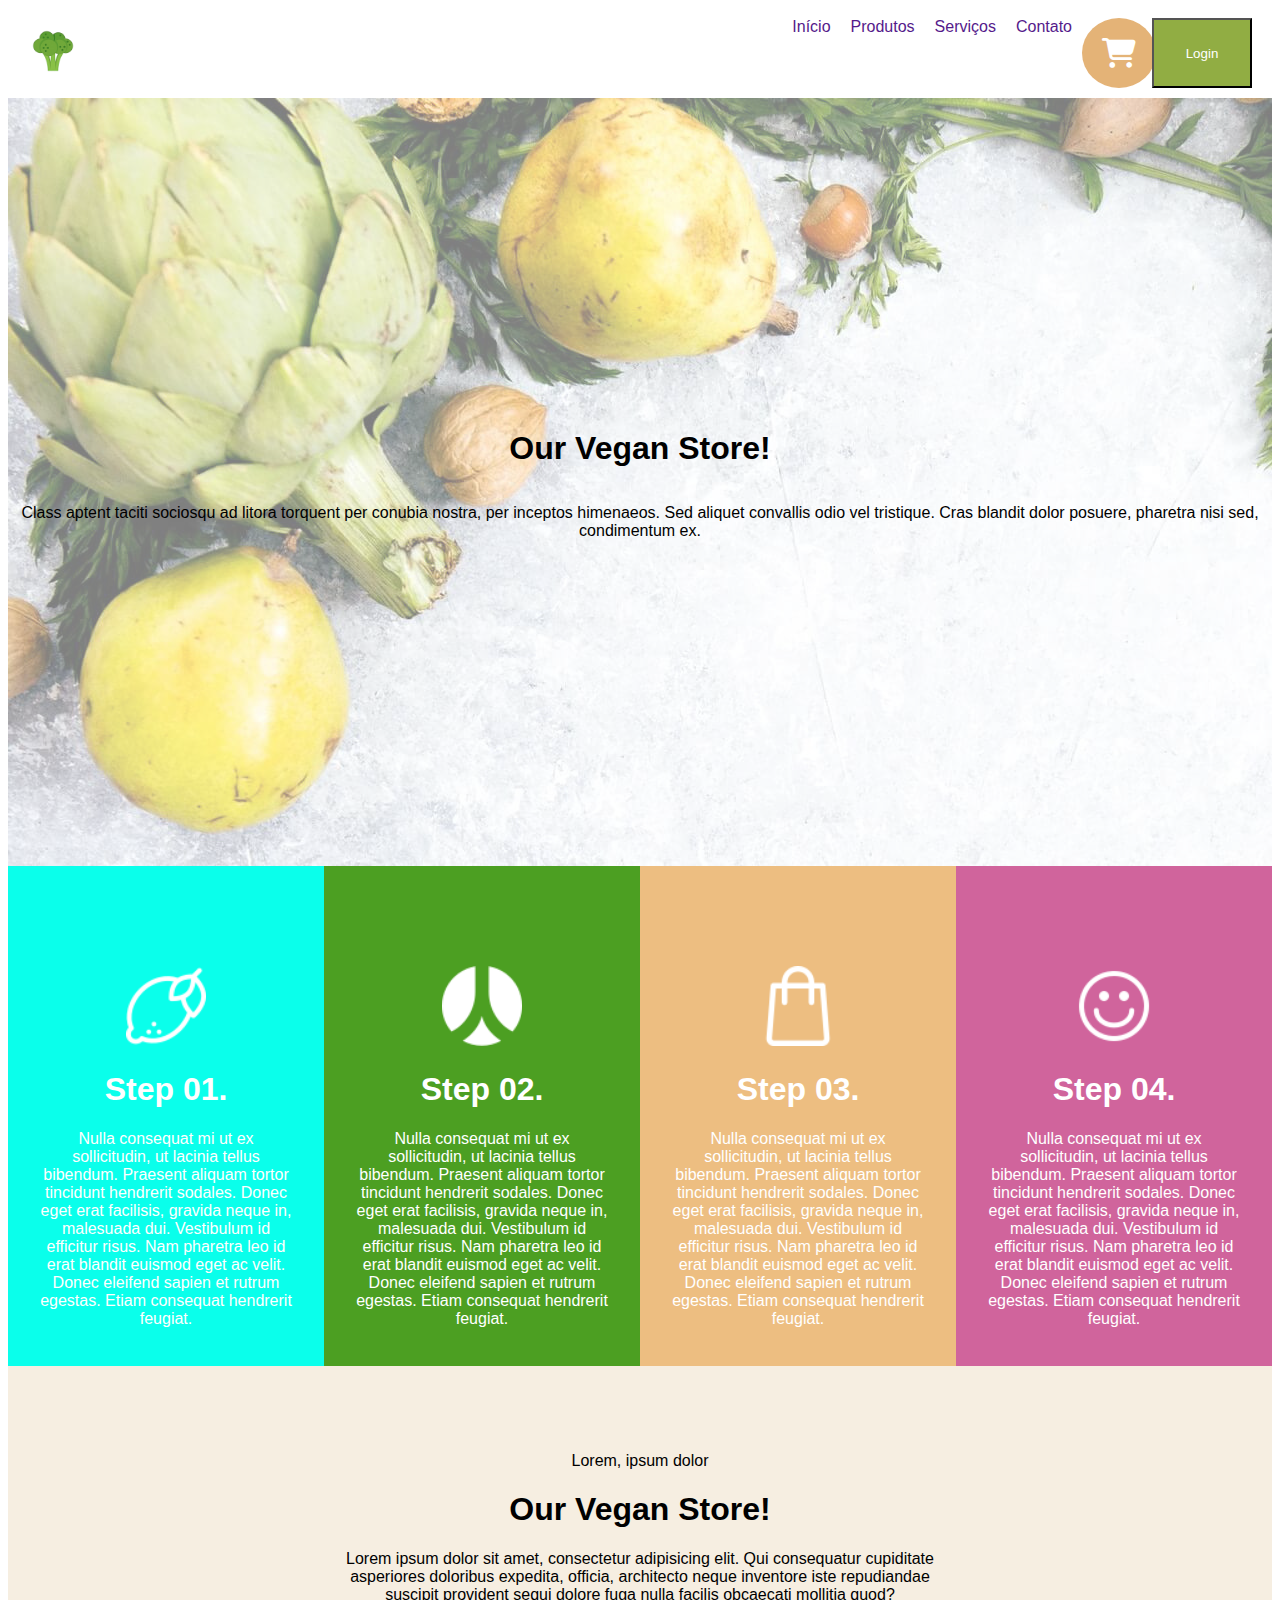
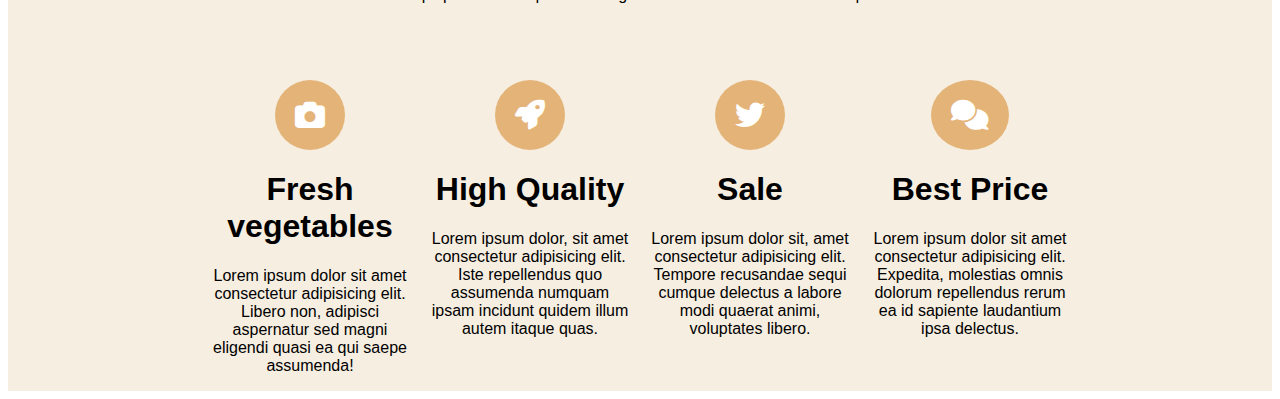
==== index.html @ e066cdbc "Altualização de Novos Arquivos" ====
<!DOCTYPE html>
<html lang="en">

<head>
    <meta charset="UTF-8">
    <meta name="viewport" content="width=device-width, initial-scale=1.0">
    <link rel="stylesheet" href="https://cdnjs.cloudflare.com/ajax/libs/font-awesome/6.5.2/css/all.min.css">
    <link rel="stylesheet" href="style.css">
    <title>Document</title>
</head>

<body>
    <!-- Barra de navegação -->
    <div class="navegacao">
        <div class="logo">
            <img src="/assets/images/brocolis.png" alt="">
        </div>
        <div class="links">
            <a href="">Início</a>
            <a href="">Produtos</a>
            <a href="">Serviços</a>
            <a href="">Contato</a>
            <div class="icones">
                <i class="fa-solid fa-cart-shopping"></i>
                <i class="fa-solid fa-star"></i>
            </div>
            <button>Login</button>
        </div>
    </div>


    <!-- Banner principal -->
    <section class="intro">
        <h1>Our Vegan Store!</h1>
        <p>
            Class aptent taciti sociosqu ad litora torquent per conubia nostra, per inceptos himenaeos. Sed aliquet convallis odio vel tristique.
             Cras blandit dolor posuere, pharetra nisi sed, condimentum ex.
        </p>
    </section>

    <!-- Cartões -->
    <section class="cards">
        <div class="card1">
            <div class="texto">

                <img src="img/limao (1).png" alt="">
                <h1>Step 01.</h1>
                <p>Nulla consequat mi ut ex sollicitudin, ut lacinia tellus bibendum. 
                   Praesent aliquam tortor tincidunt hendrerit sodales. Donec eget erat
                  facilisis, gravida neque in, malesuada dui. Vestibulum id efficitur risus.
                  Nam pharetra leo id erat blandit euismod eget ac velit. Donec eleifend sapien
                  et rutrum egestas. Etiam consequat hendrerit feugiat.
                </p>
            </div>
            </div>

        <div class="card2">
            <div class="texto">

                <img src="img/rede-social-renren-do-logotipo-da-china.png" alt="">
                <h1>Step 02.</h1>
                <p>Nulla consequat mi ut ex sollicitudin, ut lacinia tellus bibendum. 
                   Praesent aliquam tortor tincidunt hendrerit sodales. Donec eget erat
                  facilisis, gravida neque in, malesuada dui. Vestibulum id efficitur risus.
                  Nam pharetra leo id erat blandit euismod eget ac velit. Donec eleifend sapien
                  et rutrum egestas. Etiam consequat hendrerit feugiat.
                </p>
            </div>
        </div>

        <div class="card3">
            <div class="texto">

                <img src="img/sacola-de-compras (1).png" alt="">
                <h1>Step 03.</h1>
                <p>Nulla consequat mi ut ex sollicitudin, ut lacinia tellus bibendum. 
                   Praesent aliquam tortor tincidunt hendrerit sodales. Donec eget erat
                  facilisis, gravida neque in, malesuada dui. Vestibulum id efficitur risus.
                  Nam pharetra leo id erat blandit euismod eget ac velit. Donec eleifend sapien
                  et rutrum egestas. Etiam consequat hendrerit feugiat.
                </p>
            </div>
        </div>

        <div class="card4">
            <div class="texto">
                
                <img src="img/emoji.png" alt="">
                <h1>Step 04.</h1>
                <p>Nulla consequat mi ut ex sollicitudin, ut lacinia tellus bibendum. 
                   Praesent aliquam tortor tincidunt hendrerit sodales. Donec eget erat
                  facilisis, gravida neque in, malesuada dui. Vestibulum id efficitur risus.
                  Nam pharetra leo id erat blandit euismod eget ac velit. Donec eleifend sapien
                  et rutrum egestas. Etiam consequat hendrerit feugiat.
                </p>
            </div>
        </div>
    </section>

    <!-- Qualidades -->

      <section class="lista-vantagens">
            <div class="inicio">
                <p>Lorem, ipsum dolor</p>
                <h1>Our Vegan Store!</h1>
                <p>Lorem ipsum dolor sit amet, consectetur adipisicing elit. Qui consequatur cupiditate asperiores doloribus expedita, officia, architecto neque inventore iste repudiandae suscipit provident sequi dolore fuga nulla facilis obcaecati mollitia quod?</p>
            </div>
            <div class="Qualidades">

                <div class="vantagem">
                 <i class="fa-solid fa-camera"></i>
                     <h1>Fresh vegetables</h1>
                     <p>Lorem ipsum dolor sit amet consectetur adipisicing elit. Libero non, adipisci aspernatur sed magni eligendi quasi ea qui saepe assumenda!</p>
                 </div>
         
                 <div class="vantagem">
                     <i class="fa-solid fa-rocket"></i>
                     <h1>High Quality</h1>
                     <p>Lorem ipsum dolor, sit amet consectetur adipisicing elit. Iste repellendus quo assumenda numquam ipsam incidunt quidem illum autem itaque quas.</p>
                 </div>
         
                 <div class="vantagem">
                    <i class="fa-brands fa-twitter"></i>
                     <h1>Sale</h1>
                     <p>Lorem ipsum dolor sit, amet consectetur adipisicing elit. Tempore recusandae sequi cumque delectus a labore modi quaerat animi, voluptates libero.</p>
                 </div>
         
                 <div class="vantagem">
                     <i class="fa-solid fa-comments"></i>
                     <h1>Best Price</h1>
                     <p>Lorem ipsum dolor sit amet consectetur adipisicing elit. Expedita, molestias omnis dolorum repellendus rerum ea id sapiente laudantium ipsa delectus.</p>
                 </div>
            </div>
    
      </section>
    <!-- Depoimentos -->

    <!-- Siga-nos -->


</body>

</html>
---- style.css ----
/*BARRA DE NAVEGAÇÃO*/
.navegacao{
    display: flex;
    justify-content: space-between;
    align-items: center;
    padding: 10px 20px;
}

.logo img{
    width: 50px;
    height: 50px;
}

.links{
    display: flex;
}

.links button{
    background-color: #91AD43;
    color: #fff;
    width: 100px;
}

.links a{
    margin: 0 10px;
    text-decoration: none;
}

.links .icones{
    width: 70px;
    display: flex;
    justify-content: space-around;
}

/*BODY*/
body{font-family: sans-serif;
display: flex;
flex-direction: column}



/*OUR VEGAN STORE*/
.intro{
    display: flex;
    flex-direction: column;
    justify-content: center;
    align-items: center;
    text-align: center;
    background-color: rgb(70, 192, 64);
    background-image: url(img/landing-background.png);
    height: 60vw;
}

/*CARDS*/

.cards {
    display: flex;
    flex-direction: row;
    color: white;
    justify-content: center;
    font-family: sans-serif
}

.card1 {
    background-color: rgb(10, 255, 235);
    width: 25vw;
    text-align: center;
    justify-content: center;
    align-items: center;
}

.card2 {
    background-color: rgb(76, 159, 34);
    width: 25vw;
    text-align: center;
}

.card3 {
    background-color: rgb(237, 190, 129);
    width: 25vw;
    text-align: center;
}

.card4 {
    background-color: rgb(208, 100, 156);
    width: 25vw;
    text-align: center
}

.texto{margin-top: 100px;
width: 20vw;
height: 400px;
margin-left: auto;
margin-right: auto;}

.texto img{
    width: 80px;
    height: 80px;}

/*lista-vantagens*/

.lista-vantagens{
    background-color: #F6EEE1;
    display: flex;
    flex-direction: column;
    text-align: center;
    justify-content: center;
    align-items: center;
    padding-top: 70px;
}

.fa-solid{
    color: #fff;
    border-radius: 100%;
    background-color: #E4B377;
    padding: 20px;
    justify-content: center;
    align-items: center;
    font-size: 30px;
}

.fa-brands{
    color: #fff;
    border-radius: 100%;
    background-color: #E4B377;
    padding: 20px;
    justify-content: center;
    align-items: center;
    font-size: 30px;
}
.Qualidades{
    display:flex;
    flex-direction: row;
    margin-top: 60px;
}

.vantagem{
    border-collapse: collapse;
    width: 200px;
    margin-left: 10px;
    margin-right: 10px;
}

.inicio{
    text-align: center;
    word-wrap: break-word;
    width: 50%;
}
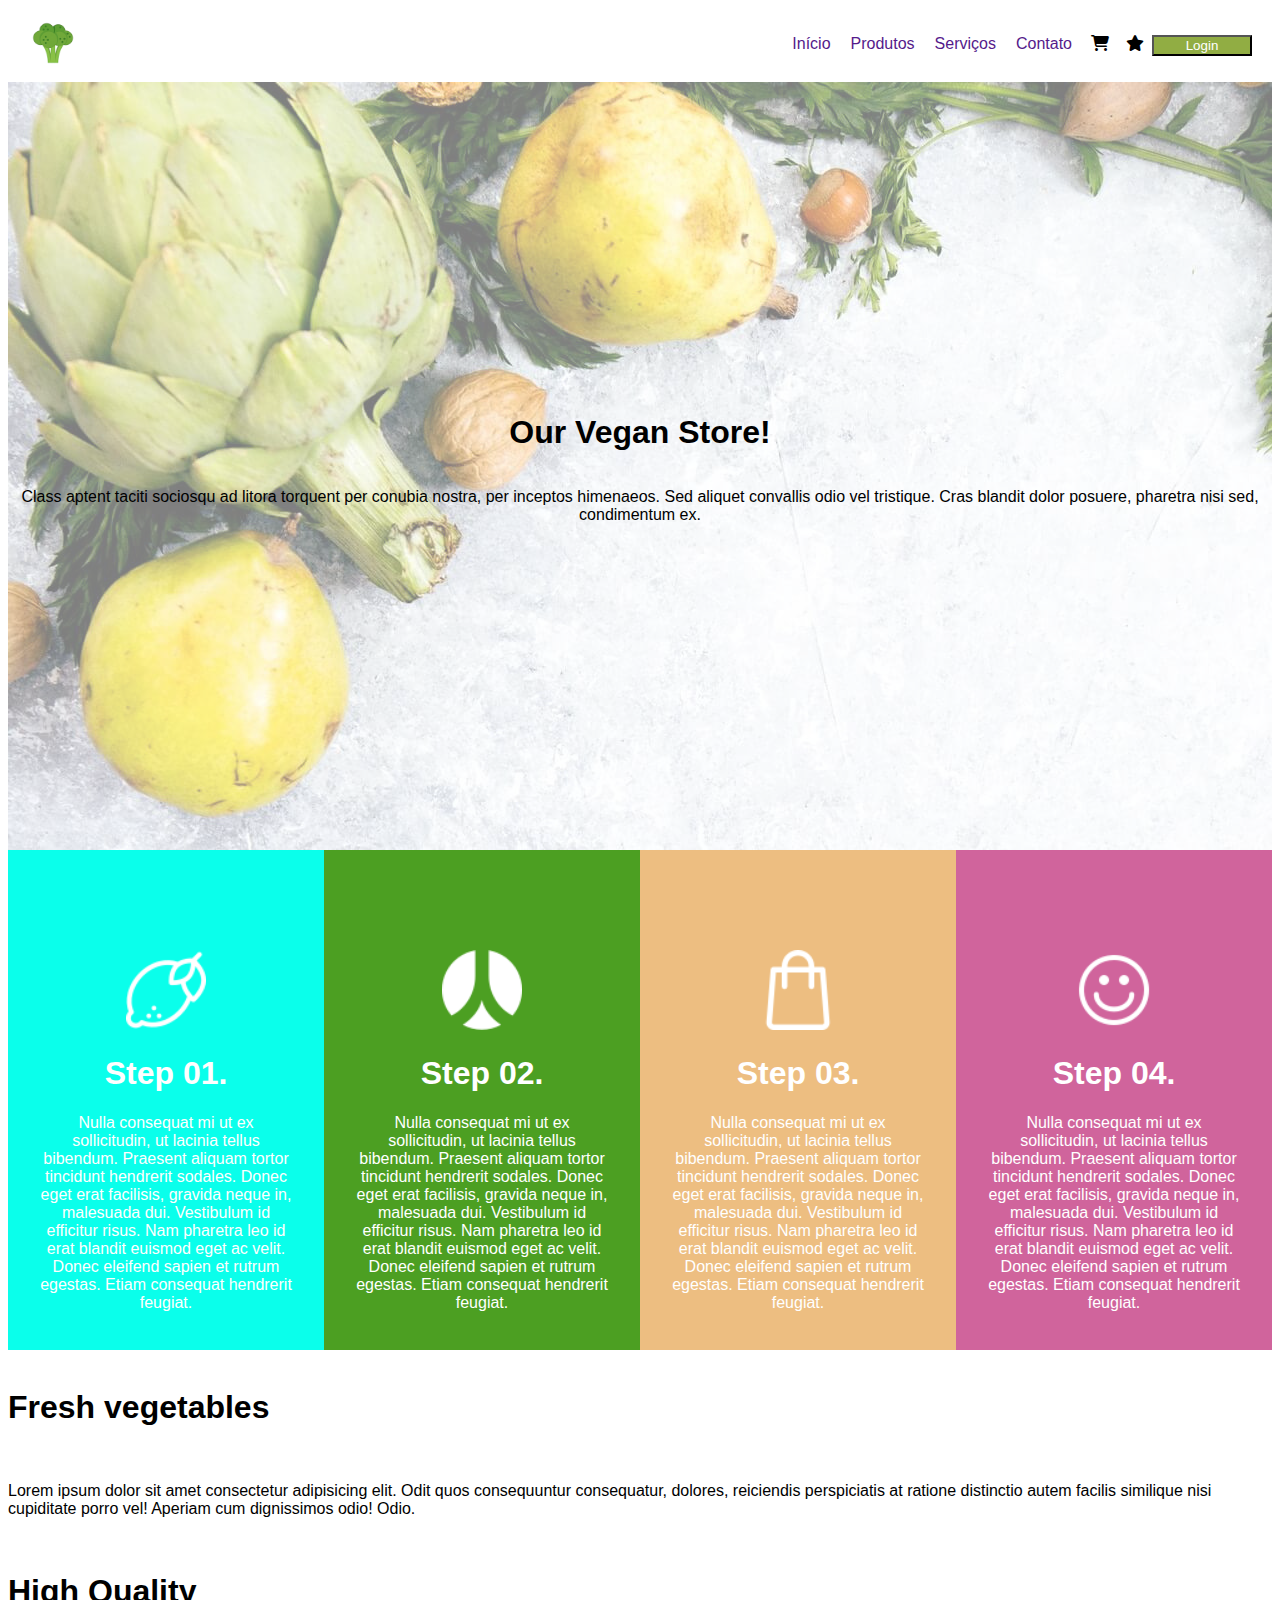
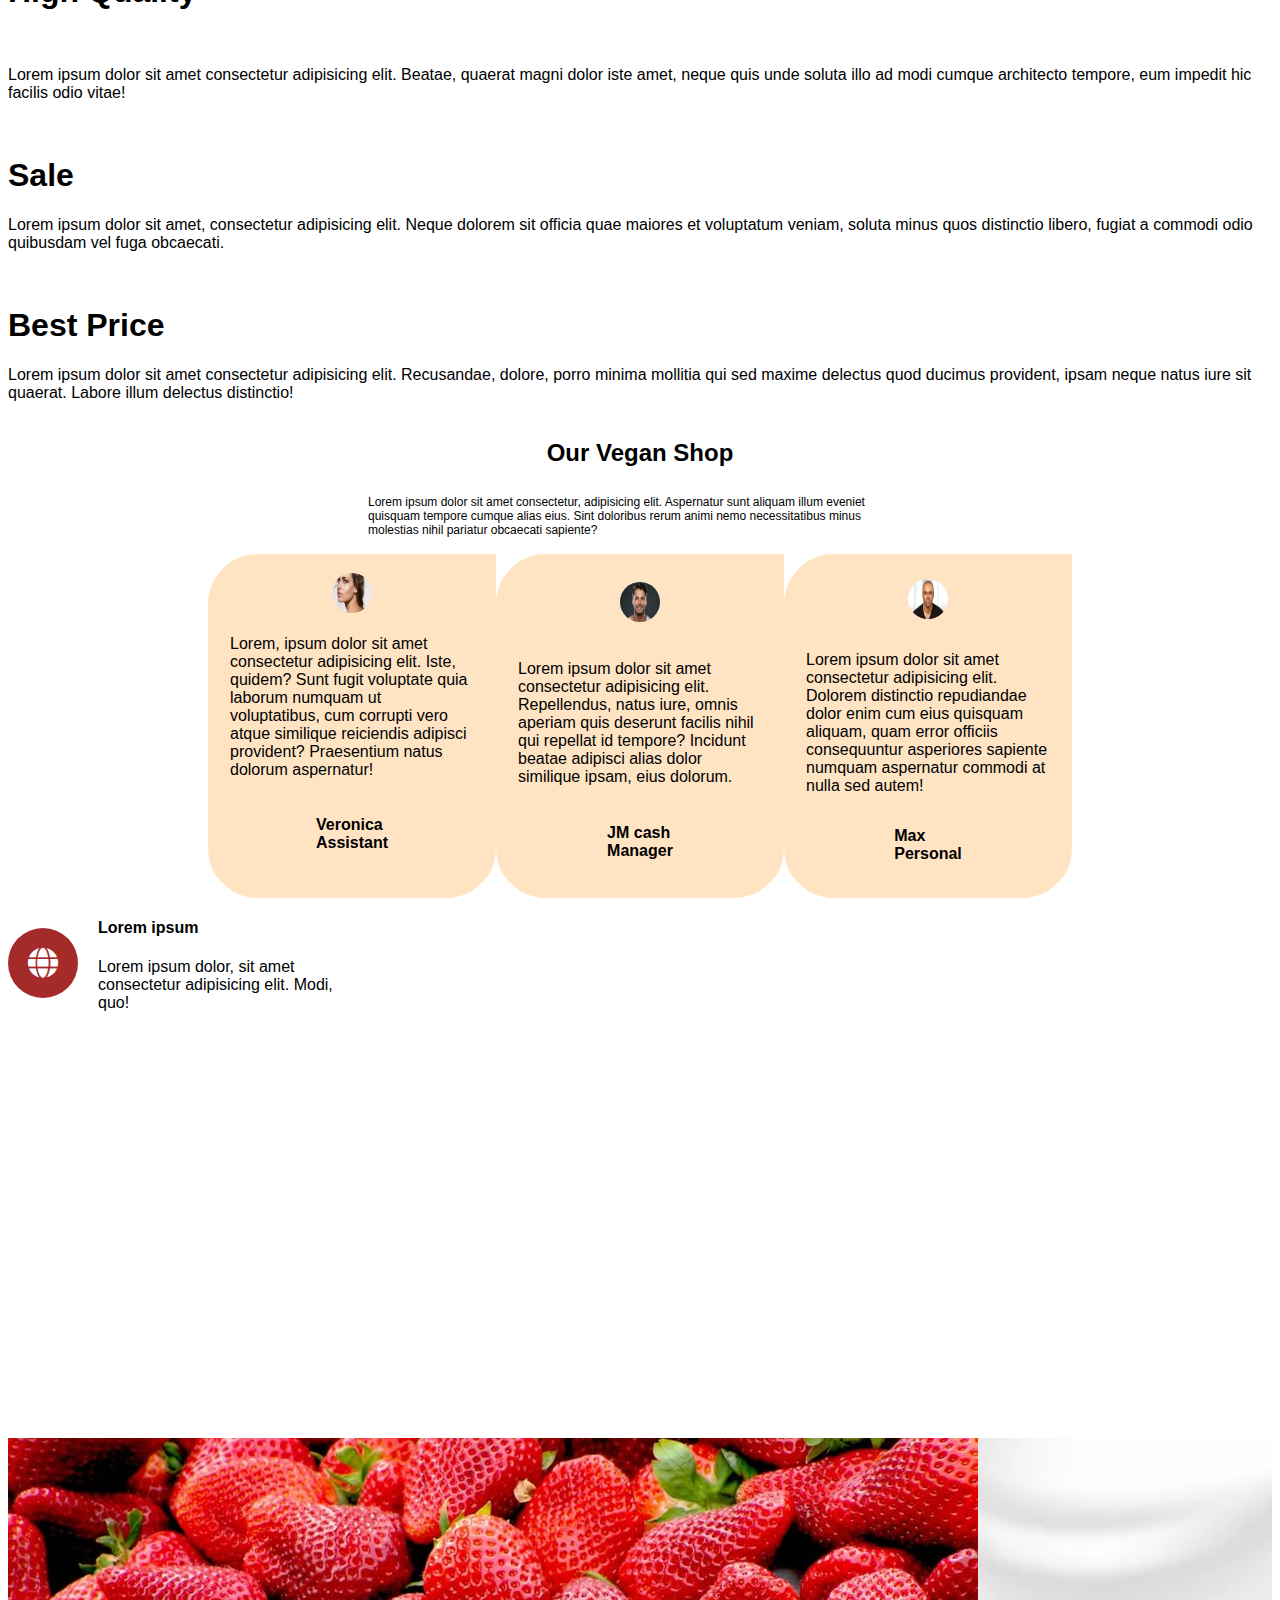
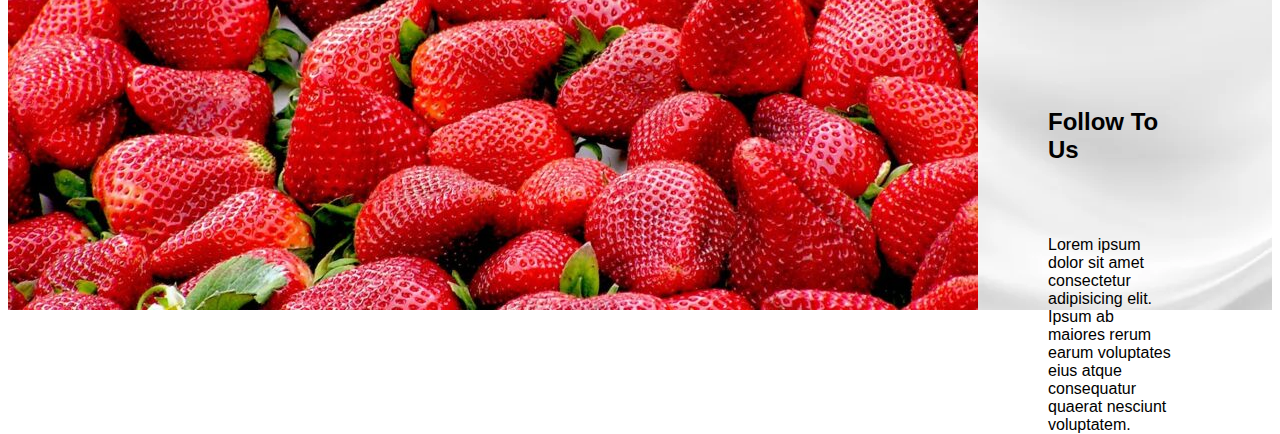
==== commit 8e388624: "adicionar template e adicionar css" ====
--- a/index.html
+++ b/index.html
@@ -11,7 +11,7 @@
 
 <body>
     <!-- Barra de navegação -->
-    <div class="navegacao">
+    <section class="navegacao">
         <div class="logo">
             <img src="/assets/images/brocolis.png" alt="">
         </div>
@@ -26,15 +26,15 @@
             </div>
             <button>Login</button>
         </div>
-    </div>
-
+    </section>
 
     <!-- Banner principal -->
     <section class="intro">
         <h1>Our Vegan Store!</h1>
         <p>
-            Class aptent taciti sociosqu ad litora torquent per conubia nostra, per inceptos himenaeos. Sed aliquet convallis odio vel tristique.
-             Cras blandit dolor posuere, pharetra nisi sed, condimentum ex.
+            Class aptent taciti sociosqu ad litora torquent per conubia nostra, per inceptos himenaeos. Sed aliquet
+            convallis odio vel tristique.
+            Cras blandit dolor posuere, pharetra nisi sed, condimentum ex.
         </p>
     </section>
 
@@ -43,27 +43,27 @@
         <div class="card1">
             <div class="texto">
 
-                <img src="img/limao (1).png" alt="">
+               <img src="img/limao (1).png" alt="">
                 <h1>Step 01.</h1>
-                <p>Nulla consequat mi ut ex sollicitudin, ut lacinia tellus bibendum. 
-                   Praesent aliquam tortor tincidunt hendrerit sodales. Donec eget erat
-                  facilisis, gravida neque in, malesuada dui. Vestibulum id efficitur risus.
-                  Nam pharetra leo id erat blandit euismod eget ac velit. Donec eleifend sapien
-                  et rutrum egestas. Etiam consequat hendrerit feugiat.
-                </p>
-            </div>
-            </div>
+                <p>Nulla consequat mi ut ex sollicitudin, ut lacinia tellus bibendum.
+                    Praesent aliquam tortor tincidunt hendrerit sodales. Donec eget erat
+                    facilisis, gravida neque in, malesuada dui. Vestibulum id efficitur risus.
+                    Nam pharetra leo id erat blandit euismod eget ac velit. Donec eleifend sapien
+                    et rutrum egestas. Etiam consequat hendrerit feugiat.
+                </p>
+            </div>
+        </div>
 
         <div class="card2">
             <div class="texto">
 
                 <img src="img/rede-social-renren-do-logotipo-da-china.png" alt="">
                 <h1>Step 02.</h1>
-                <p>Nulla consequat mi ut ex sollicitudin, ut lacinia tellus bibendum. 
-                   Praesent aliquam tortor tincidunt hendrerit sodales. Donec eget erat
-                  facilisis, gravida neque in, malesuada dui. Vestibulum id efficitur risus.
-                  Nam pharetra leo id erat blandit euismod eget ac velit. Donec eleifend sapien
-                  et rutrum egestas. Etiam consequat hendrerit feugiat.
+                <p>Nulla consequat mi ut ex sollicitudin, ut lacinia tellus bibendum.
+                    Praesent aliquam tortor tincidunt hendrerit sodales. Donec eget erat
+                    facilisis, gravida neque in, malesuada dui. Vestibulum id efficitur risus.
+                    Nam pharetra leo id erat blandit euismod eget ac velit. Donec eleifend sapien
+                    et rutrum egestas. Etiam consequat hendrerit feugiat.
                 </p>
             </div>
         </div>
@@ -73,71 +73,145 @@
 
                 <img src="img/sacola-de-compras (1).png" alt="">
                 <h1>Step 03.</h1>
-                <p>Nulla consequat mi ut ex sollicitudin, ut lacinia tellus bibendum. 
-                   Praesent aliquam tortor tincidunt hendrerit sodales. Donec eget erat
-                  facilisis, gravida neque in, malesuada dui. Vestibulum id efficitur risus.
-                  Nam pharetra leo id erat blandit euismod eget ac velit. Donec eleifend sapien
-                  et rutrum egestas. Etiam consequat hendrerit feugiat.
+                <p>Nulla consequat mi ut ex sollicitudin, ut lacinia tellus bibendum.
+                    Praesent aliquam tortor tincidunt hendrerit sodales. Donec eget erat
+                    facilisis, gravida neque in, malesuada dui. Vestibulum id efficitur risus.
+                    Nam pharetra leo id erat blandit euismod eget ac velit. Donec eleifend sapien
+                    et rutrum egestas. Etiam consequat hendrerit feugiat.
                 </p>
             </div>
         </div>
 
         <div class="card4">
             <div class="texto">
-                
+
                 <img src="img/emoji.png" alt="">
                 <h1>Step 04.</h1>
-                <p>Nulla consequat mi ut ex sollicitudin, ut lacinia tellus bibendum. 
-                   Praesent aliquam tortor tincidunt hendrerit sodales. Donec eget erat
-                  facilisis, gravida neque in, malesuada dui. Vestibulum id efficitur risus.
-                  Nam pharetra leo id erat blandit euismod eget ac velit. Donec eleifend sapien
-                  et rutrum egestas. Etiam consequat hendrerit feugiat.
+                <p>Nulla consequat mi ut ex sollicitudin, ut lacinia tellus bibendum.
+                    Praesent aliquam tortor tincidunt hendrerit sodales. Donec eget erat
+                    facilisis, gravida neque in, malesuada dui. Vestibulum id efficitur risus.
+                    Nam pharetra leo id erat blandit euismod eget ac velit. Donec eleifend sapien
+                    et rutrum egestas. Etiam consequat hendrerit feugiat.
                 </p>
             </div>
         </div>
     </section>
 
     <!-- Qualidades -->
-
-      <section class="lista-vantagens">
-            <div class="inicio">
-                <p>Lorem, ipsum dolor</p>
-                <h1>Our Vegan Store!</h1>
-                <p>Lorem ipsum dolor sit amet, consectetur adipisicing elit. Qui consequatur cupiditate asperiores doloribus expedita, officia, architecto neque inventore iste repudiandae suscipit provident sequi dolore fuga nulla facilis obcaecati mollitia quod?</p>
-            </div>
-            <div class="Qualidades">
-
-                <div class="vantagem">
-                 <i class="fa-solid fa-camera"></i>
-                     <h1>Fresh vegetables</h1>
-                     <p>Lorem ipsum dolor sit amet consectetur adipisicing elit. Libero non, adipisci aspernatur sed magni eligendi quasi ea qui saepe assumenda!</p>
-                 </div>
-         
-                 <div class="vantagem">
-                     <i class="fa-solid fa-rocket"></i>
-                     <h1>High Quality</h1>
-                     <p>Lorem ipsum dolor, sit amet consectetur adipisicing elit. Iste repellendus quo assumenda numquam ipsam incidunt quidem illum autem itaque quas.</p>
-                 </div>
-         
-                 <div class="vantagem">
-                    <i class="fa-brands fa-twitter"></i>
-                     <h1>Sale</h1>
-                     <p>Lorem ipsum dolor sit, amet consectetur adipisicing elit. Tempore recusandae sequi cumque delectus a labore modi quaerat animi, voluptates libero.</p>
-                 </div>
-         
-                 <div class="vantagem">
-                     <i class="fa-solid fa-comments"></i>
-                     <h1>Best Price</h1>
-                     <p>Lorem ipsum dolor sit amet consectetur adipisicing elit. Expedita, molestias omnis dolorum repellendus rerum ea id sapiente laudantium ipsa delectus.</p>
-                 </div>
-            </div>
-    
-      </section>
+    <section class="lista-vantagens">
+        <div class="vantagem">
+            <img src="" alt="">
+            <h1>Fresh vegetables</h1><br>
+            <p>Lorem ipsum dolor sit amet consectetur adipisicing elit. Odit quos consequuntur consequatur, dolores,
+                reiciendis perspiciatis at ratione distinctio autem facilis similique nisi cupiditate porro vel! Aperiam
+                cum dignissimos odio! Odio.</p>
+        </div>
+        <div class="vantagem">
+            <img src="" alt="">
+            <h1>High Quality</h1><br>
+            <p>Lorem ipsum dolor sit amet consectetur adipisicing elit. Beatae, quaerat magni dolor iste amet, neque
+                quis unde soluta illo ad modi cumque architecto tempore, eum impedit hic facilis odio vitae!</p>
+        </div>
+        <div class="vantagem">
+            <img src="" alt="">
+            <h1>Sale</h1>
+            <p>Lorem ipsum dolor sit amet, consectetur adipisicing elit. Neque dolorem sit officia quae maiores et
+                voluptatum veniam, soluta minus quos distinctio libero, fugiat a commodi odio quibusdam vel fuga
+                obcaecati.</p>
+        </div>
+        <div class="vantagem">
+            <img src="" alt="">
+            <h1>Best Price</h1>
+            <p>Lorem ipsum dolor sit amet consectetur adipisicing elit. Recusandae, dolore, porro minima mollitia qui
+                sed maxime delectus quod ducimus provident, ipsam neque natus iure sit quaerat. Labore illum delectus
+                distinctio!</p>
+        </div>
+    </section>
+
     <!-- Depoimentos -->
-
+    <section class="sessao-depoimentos">
+        <div class="titulo">
+            <h1>Our Vegan Shop</h1>
+            <p>Lorem ipsum dolor sit amet consectetur, adipisicing elit. Aspernatur sunt aliquam illum eveniet quisquam
+                tempore cumque alias eius. Sint doloribus rerum animi nemo necessitatibus minus molestias nihil pariatur
+                obcaecati sapiente?</p>
+        </div>
+        <div class="depoimentos">
+            <div class="comentarios">
+                <img src="/img/mulher.jpg" alt="">
+                <p>Lorem, ipsum dolor sit amet consectetur adipisicing elit. Iste, quidem? Sunt fugit voluptate quia
+                    laborum
+                    numquam ut voluptatibus, cum corrupti vero atque similique reiciendis adipisci provident?
+                    Praesentium
+                    natus dolorum aspernatur!</p>
+                <div class="nome">
+                    <ul>
+                        <strong>
+                            <li>Veronica</li>
+                        </strong>
+                        <strong>
+                            <li>Assistant</li>
+                        </strong>
+                    </ul>
+                </div>
+
+            </div>
+            <div class="comentarios">
+                <img src="/img/homem 1.jpg" alt="">
+                <p>Lorem ipsum dolor sit amet consectetur adipisicing elit. Repellendus, natus iure, omnis aperiam quis
+                    deserunt facilis nihil qui repellat id tempore? Incidunt beatae adipisci alias dolor similique
+                    ipsam,
+                    eius dolorum.</p>
+                <div class="nome">
+                    <strong>
+                        <li>JM cash</li>
+                    </strong>
+                    <strong>
+                        <li>Manager</li>
+                    </strong>
+                </div>
+
+            </div>
+            <div class="comentarios">
+                <img src="/img/homem 2.jpg" alt="">
+                <p>Lorem ipsum dolor sit amet consectetur adipisicing elit. Dolorem distinctio repudiandae dolor enim
+                    cum
+                    eius quisquam aliquam, quam error officiis consequuntur asperiores sapiente numquam aspernatur
+                    commodi
+                    at nulla sed autem!</p>
+                <div class="nome">
+                    <strong>
+                        <li>Max</li>
+                    </strong>
+                    <strong>
+                        <li>Personal</li>
+                    </strong>
+                </div>
+            </div>
+        </div>
+        <!-- Parte de Adielson -->
+        <div class="cartoes-depoimentos">
+            <div class="cartao">
+                <i class="fa-solid fa-globe"></i>
+                <div class="texto-cartao">
+                    <h4>Lorem ipsum</h4>
+                    <p>Lorem ipsum dolor, sit amet consectetur adipisicing elit. Modi, quo!</p>
+                </div>
+            </div>
+        </div>
+        <!-- final da parte de Adielson -->
+        <br><br><br><br><br><br><br><br><br><br><br><br><br><br><br><br><br><br><br><br>
+    </section>
     <!-- Siga-nos -->
-
-
+    <section class="siga-nos">
+        <img src="/assets/images/morango.jpg" alt="">
+        <div class="final">
+            <h2>Follow To Us</h2><br><br>
+            <p>Lorem ipsum dolor sit amet consectetur adipisicing elit. Ipsum ab maiores rerum earum voluptates eius
+                atque consequatur quaerat nesciunt voluptatem.</p>
+
+        </div>
+    </section>
 </body>
 
 </html>--- a/style.css
+++ b/style.css
@@ -1,148 +1,213 @@
-/*BARRA DE NAVEGAÇÃO*/
-.navegacao{
+ /*BARRA DE NAVEGAÇÃO*/
+ .navegacao {
+     display: flex;
+     justify-content: space-between;
+     align-items: center;
+     padding: 10px 20px;
+ }
+
+ .logo img {
+     width: 50px;
+     height: 50px;
+ }
+
+ .links {
+     display: flex;
+ }
+
+ .links button {
+     background-color: #91AD43;
+     color: #fff;
+     width: 100px;
+ }
+
+ .links a {
+     margin: 0 10px;
+     text-decoration: none;
+ }
+
+ .links .icones {
+     width: 70px;
+     display: flex;
+     justify-content: space-around;
+ }
+
+ /*BODY*/
+ body {
+     font-family: sans-serif;
+     display: flex;
+     flex-direction: column
+ }
+
+
+
+ /*OUR VEGAN STORE*/
+ .intro {
+     display: flex;
+     flex-direction: column;
+     justify-content: center;
+     align-items: center;
+     text-align: center;
+     background-color: rgb(70, 192, 64);
+     background-image: url(img/landing-background.png);
+     height: 60vw;
+ }
+
+ /*CARDS*/
+
+ .cards {
+     display: flex;
+     flex-direction: row;
+     color: white;
+     justify-content: center;
+     font-family: sans-serif
+ }
+
+ .card1 {
+     background-color: rgb(10, 255, 235);
+     width: 25vw;
+     text-align: center;
+     justify-content: center;
+     align-items: center;
+ }
+
+ .card2 {
+     background-color: rgb(76, 159, 34);
+     width: 25vw;
+     text-align: center;
+ }
+
+ .card3 {
+     background-color: rgb(237, 190, 129);
+     width: 25vw;
+     text-align: center;
+ }
+
+ .card4 {
+     background-color: rgb(208, 100, 156);
+     width: 25vw;
+     text-align: center
+ }
+
+ .texto {
+     margin-top: 100px;
+     width: 20vw;
+     height: 400px;
+     margin-left: auto;
+     margin-right: auto;
+ }
+
+ .texto img {
+     width: 80px;
+     height: 80px;
+ }
+
+
+
+ /*Depoimentos */
+ .comentarios {
+     display: flex;
+     flex-direction: column;
+     align-items: center;
+     padding: 5px 10px;
+     width: 250px;
+     background-color: bisque;
+     height: 300px;
+     justify-content: space-around;
+     border: 2px solid bisque;
+     padding: 15px 20px 25px 20px;
+     text-decoration: dashed;
+     border-top-left-radius: 50px;
+     border-bottom-left-radius: 50px;
+     border-bottom-right-radius: 50px;
+
+ }
+
+ .depoimentos {
+     display: flex;
+     justify-content: space-evenly;
+     margin: 0 200px;
+ }
+
+ .titulo {
+     display: flex;
+     flex-wrap: wrap;
+     margin: 0 350px;
+     padding: 5px 10px;
+     font-size: 12px;
+     font-family: 'Lucida Sans', 'Lucida Sans Regular', 'Lucida Grande', 'Lucida Sans Unicode', Geneva, Verdana, sans-serif;
+     justify-content: space-around;
+ }
+
+ .comentarios img {
+     width: 40px;
+     height: 40px;
+     border-radius: 50px;
+ }
+
+ .nome {
+     justify-content: space-evenly;
+ }
+
+ ul {
+     padding-inline-start: 0;
+ }
+
+ li {
+     list-style: none;
+ }
+
+ .siga-nos .final {
+     
+     width: 40%;
+     background-image: url(/assets/images/background-branco.jpg);
+     object-fit: cover;
+     padding-left: 70px;
+     padding-top: 250px;
+     padding-right: 100px;
+     background-repeat: no-repeat;
+     
+     
+ }
+
+ .siga-nos {
+     margin-top: 50px;
+     justify-content: space-between;
+     display: flex;
+     height: 472px;
+     object-fit: cover;
+     width: 100%;
+    
+     
+
+
+ }
+
+ .siga-nos img {
+    width: 100%;
+
+    
+
+
+ }
+li{
+        list-style: none;
+    }
+    
+.cartao{
     display: flex;
-    justify-content: space-between;
     align-items: center;
-    padding: 10px 20px;
+    width: 350px;
 }
 
-.logo img{
-    width: 50px;
-    height: 50px;
+.cartao i{
+    font-size: 30px;
+    padding: 20px;
+    background-color: brown;
+    color: white;
+    border-radius: 50px;
 }
 
-.links{
-    display: flex;
+.texto-cartao{
+    margin-left: 20px;
 }
-
-.links button{
-    background-color: #91AD43;
-    color: #fff;
-    width: 100px;
-}
-
-.links a{
-    margin: 0 10px;
-    text-decoration: none;
-}
-
-.links .icones{
-    width: 70px;
-    display: flex;
-    justify-content: space-around;
-}
-
-/*BODY*/
-body{font-family: sans-serif;
-display: flex;
-flex-direction: column}
-
-
-
-/*OUR VEGAN STORE*/
-.intro{
-    display: flex;
-    flex-direction: column;
-    justify-content: center;
-    align-items: center;
-    text-align: center;
-    background-color: rgb(70, 192, 64);
-    background-image: url(img/landing-background.png);
-    height: 60vw;
-}
-
-/*CARDS*/
-
-.cards {
-    display: flex;
-    flex-direction: row;
-    color: white;
-    justify-content: center;
-    font-family: sans-serif
-}
-
-.card1 {
-    background-color: rgb(10, 255, 235);
-    width: 25vw;
-    text-align: center;
-    justify-content: center;
-    align-items: center;
-}
-
-.card2 {
-    background-color: rgb(76, 159, 34);
-    width: 25vw;
-    text-align: center;
-}
-
-.card3 {
-    background-color: rgb(237, 190, 129);
-    width: 25vw;
-    text-align: center;
-}
-
-.card4 {
-    background-color: rgb(208, 100, 156);
-    width: 25vw;
-    text-align: center
-}
-
-.texto{margin-top: 100px;
-width: 20vw;
-height: 400px;
-margin-left: auto;
-margin-right: auto;}
-
-.texto img{
-    width: 80px;
-    height: 80px;}
-
-/*lista-vantagens*/
-
-.lista-vantagens{
-    background-color: #F6EEE1;
-    display: flex;
-    flex-direction: column;
-    text-align: center;
-    justify-content: center;
-    align-items: center;
-    padding-top: 70px;
-}
-
-.fa-solid{
-    color: #fff;
-    border-radius: 100%;
-    background-color: #E4B377;
-    padding: 20px;
-    justify-content: center;
-    align-items: center;
-    font-size: 30px;
-}
-
-.fa-brands{
-    color: #fff;
-    border-radius: 100%;
-    background-color: #E4B377;
-    padding: 20px;
-    justify-content: center;
-    align-items: center;
-    font-size: 30px;
-}
-.Qualidades{
-    display:flex;
-    flex-direction: row;
-    margin-top: 60px;
-}
-
-.vantagem{
-    border-collapse: collapse;
-    width: 200px;
-    margin-left: 10px;
-    margin-right: 10px;
-}
-
-.inicio{
-    text-align: center;
-    word-wrap: break-word;
-    width: 50%;
-}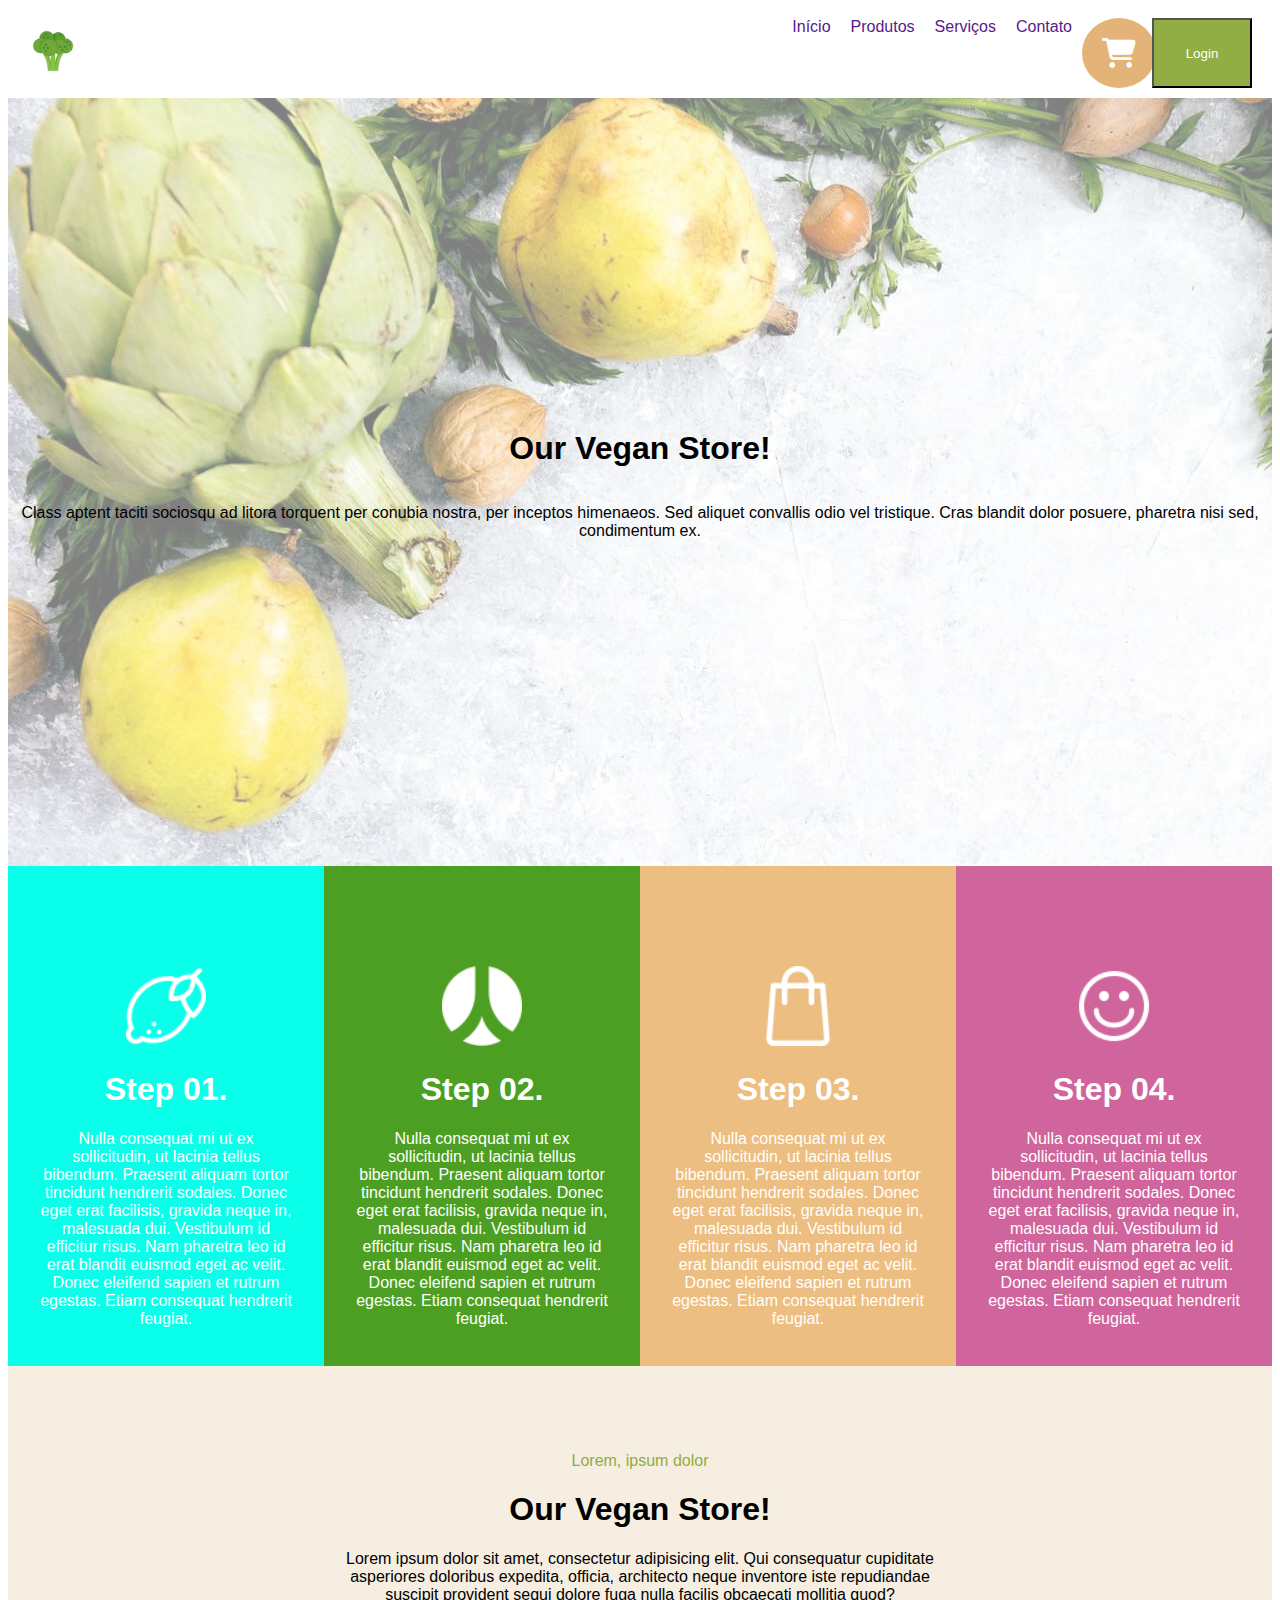
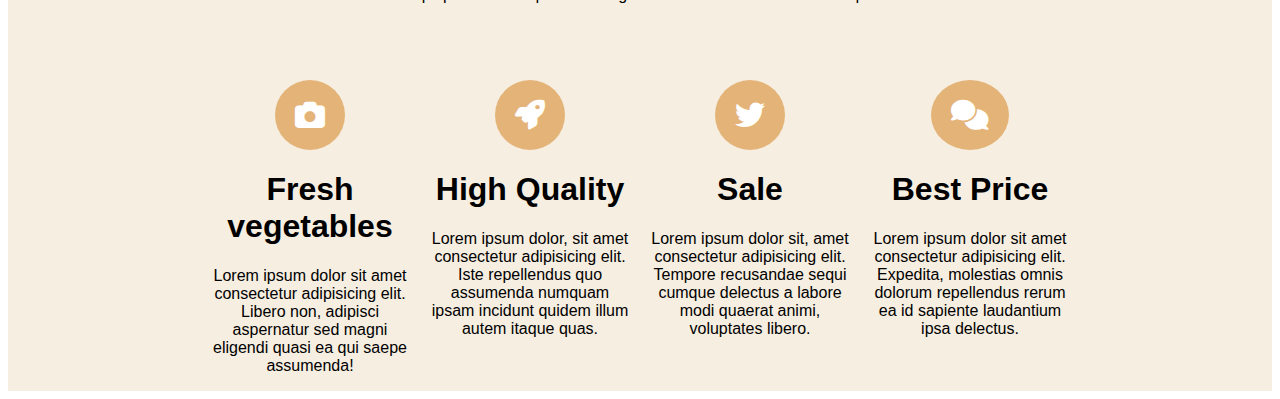
==== commit ce751037: "Novos Arquivos" ====
--- a/index.html
+++ b/index.html
@@ -11,7 +11,7 @@
 
 <body>
     <!-- Barra de navegação -->
-    <section class="navegacao">
+    <div class="navegacao">
         <div class="logo">
             <img src="/assets/images/brocolis.png" alt="">
         </div>
@@ -26,15 +26,15 @@
             </div>
             <button>Login</button>
         </div>
-    </section>
+    </div>
+
 
     <!-- Banner principal -->
     <section class="intro">
         <h1>Our Vegan Store!</h1>
         <p>
-            Class aptent taciti sociosqu ad litora torquent per conubia nostra, per inceptos himenaeos. Sed aliquet
-            convallis odio vel tristique.
-            Cras blandit dolor posuere, pharetra nisi sed, condimentum ex.
+            Class aptent taciti sociosqu ad litora torquent per conubia nostra, per inceptos himenaeos. Sed aliquet convallis odio vel tristique.
+             Cras blandit dolor posuere, pharetra nisi sed, condimentum ex.
         </p>
     </section>
 
@@ -43,27 +43,27 @@
         <div class="card1">
             <div class="texto">
 
-               <img src="img/limao (1).png" alt="">
+                <img src="img/limao (1).png" alt="">
                 <h1>Step 01.</h1>
-                <p>Nulla consequat mi ut ex sollicitudin, ut lacinia tellus bibendum.
-                    Praesent aliquam tortor tincidunt hendrerit sodales. Donec eget erat
-                    facilisis, gravida neque in, malesuada dui. Vestibulum id efficitur risus.
-                    Nam pharetra leo id erat blandit euismod eget ac velit. Donec eleifend sapien
-                    et rutrum egestas. Etiam consequat hendrerit feugiat.
+                <p>Nulla consequat mi ut ex sollicitudin, ut lacinia tellus bibendum. 
+                   Praesent aliquam tortor tincidunt hendrerit sodales. Donec eget erat
+                  facilisis, gravida neque in, malesuada dui. Vestibulum id efficitur risus.
+                  Nam pharetra leo id erat blandit euismod eget ac velit. Donec eleifend sapien
+                  et rutrum egestas. Etiam consequat hendrerit feugiat.
                 </p>
             </div>
-        </div>
+            </div>
 
         <div class="card2">
             <div class="texto">
 
                 <img src="img/rede-social-renren-do-logotipo-da-china.png" alt="">
                 <h1>Step 02.</h1>
-                <p>Nulla consequat mi ut ex sollicitudin, ut lacinia tellus bibendum.
-                    Praesent aliquam tortor tincidunt hendrerit sodales. Donec eget erat
-                    facilisis, gravida neque in, malesuada dui. Vestibulum id efficitur risus.
-                    Nam pharetra leo id erat blandit euismod eget ac velit. Donec eleifend sapien
-                    et rutrum egestas. Etiam consequat hendrerit feugiat.
+                <p>Nulla consequat mi ut ex sollicitudin, ut lacinia tellus bibendum. 
+                   Praesent aliquam tortor tincidunt hendrerit sodales. Donec eget erat
+                  facilisis, gravida neque in, malesuada dui. Vestibulum id efficitur risus.
+                  Nam pharetra leo id erat blandit euismod eget ac velit. Donec eleifend sapien
+                  et rutrum egestas. Etiam consequat hendrerit feugiat.
                 </p>
             </div>
         </div>
@@ -73,145 +73,71 @@
 
                 <img src="img/sacola-de-compras (1).png" alt="">
                 <h1>Step 03.</h1>
-                <p>Nulla consequat mi ut ex sollicitudin, ut lacinia tellus bibendum.
-                    Praesent aliquam tortor tincidunt hendrerit sodales. Donec eget erat
-                    facilisis, gravida neque in, malesuada dui. Vestibulum id efficitur risus.
-                    Nam pharetra leo id erat blandit euismod eget ac velit. Donec eleifend sapien
-                    et rutrum egestas. Etiam consequat hendrerit feugiat.
+                <p>Nulla consequat mi ut ex sollicitudin, ut lacinia tellus bibendum. 
+                   Praesent aliquam tortor tincidunt hendrerit sodales. Donec eget erat
+                  facilisis, gravida neque in, malesuada dui. Vestibulum id efficitur risus.
+                  Nam pharetra leo id erat blandit euismod eget ac velit. Donec eleifend sapien
+                  et rutrum egestas. Etiam consequat hendrerit feugiat.
                 </p>
             </div>
         </div>
 
         <div class="card4">
             <div class="texto">
-
+                
                 <img src="img/emoji.png" alt="">
                 <h1>Step 04.</h1>
-                <p>Nulla consequat mi ut ex sollicitudin, ut lacinia tellus bibendum.
-                    Praesent aliquam tortor tincidunt hendrerit sodales. Donec eget erat
-                    facilisis, gravida neque in, malesuada dui. Vestibulum id efficitur risus.
-                    Nam pharetra leo id erat blandit euismod eget ac velit. Donec eleifend sapien
-                    et rutrum egestas. Etiam consequat hendrerit feugiat.
+                <p>Nulla consequat mi ut ex sollicitudin, ut lacinia tellus bibendum. 
+                   Praesent aliquam tortor tincidunt hendrerit sodales. Donec eget erat
+                  facilisis, gravida neque in, malesuada dui. Vestibulum id efficitur risus.
+                  Nam pharetra leo id erat blandit euismod eget ac velit. Donec eleifend sapien
+                  et rutrum egestas. Etiam consequat hendrerit feugiat.
                 </p>
             </div>
         </div>
     </section>
 
     <!-- Qualidades -->
-    <section class="lista-vantagens">
-        <div class="vantagem">
-            <img src="" alt="">
-            <h1>Fresh vegetables</h1><br>
-            <p>Lorem ipsum dolor sit amet consectetur adipisicing elit. Odit quos consequuntur consequatur, dolores,
-                reiciendis perspiciatis at ratione distinctio autem facilis similique nisi cupiditate porro vel! Aperiam
-                cum dignissimos odio! Odio.</p>
-        </div>
-        <div class="vantagem">
-            <img src="" alt="">
-            <h1>High Quality</h1><br>
-            <p>Lorem ipsum dolor sit amet consectetur adipisicing elit. Beatae, quaerat magni dolor iste amet, neque
-                quis unde soluta illo ad modi cumque architecto tempore, eum impedit hic facilis odio vitae!</p>
-        </div>
-        <div class="vantagem">
-            <img src="" alt="">
-            <h1>Sale</h1>
-            <p>Lorem ipsum dolor sit amet, consectetur adipisicing elit. Neque dolorem sit officia quae maiores et
-                voluptatum veniam, soluta minus quos distinctio libero, fugiat a commodi odio quibusdam vel fuga
-                obcaecati.</p>
-        </div>
-        <div class="vantagem">
-            <img src="" alt="">
-            <h1>Best Price</h1>
-            <p>Lorem ipsum dolor sit amet consectetur adipisicing elit. Recusandae, dolore, porro minima mollitia qui
-                sed maxime delectus quod ducimus provident, ipsam neque natus iure sit quaerat. Labore illum delectus
-                distinctio!</p>
-        </div>
-    </section>
 
+      <section class="lista-vantagens">
+            <div class="inicio">
+                <p class="texto-verde">Lorem, ipsum dolor</p>
+                <h1>Our Vegan Store!</h1>
+                <p>Lorem ipsum dolor sit amet, consectetur adipisicing elit. Qui consequatur cupiditate asperiores doloribus expedita, officia, architecto neque inventore iste repudiandae suscipit provident sequi dolore fuga nulla facilis obcaecati mollitia quod?</p>
+            </div>
+            <div class="Qualidades">
+
+                <div class="vantagem">
+                 <i class="fa-solid fa-camera"></i>
+                     <h1>Fresh vegetables</h1>
+                     <p>Lorem ipsum dolor sit amet consectetur adipisicing elit. Libero non, adipisci aspernatur sed magni eligendi quasi ea qui saepe assumenda!</p>
+                 </div>
+         
+                 <div class="vantagem">
+                     <i class="fa-solid fa-rocket"></i>
+                     <h1>High Quality</h1>
+                     <p>Lorem ipsum dolor, sit amet consectetur adipisicing elit. Iste repellendus quo assumenda numquam ipsam incidunt quidem illum autem itaque quas.</p>
+                 </div>
+         
+                 <div class="vantagem">
+                    <i class="fa-brands fa-twitter"></i>
+                     <h1>Sale</h1>
+                     <p>Lorem ipsum dolor sit, amet consectetur adipisicing elit. Tempore recusandae sequi cumque delectus a labore modi quaerat animi, voluptates libero.</p>
+                 </div>
+         
+                 <div class="vantagem">
+                     <i class="fa-solid fa-comments"></i>
+                     <h1>Best Price</h1>
+                     <p>Lorem ipsum dolor sit amet consectetur adipisicing elit. Expedita, molestias omnis dolorum repellendus rerum ea id sapiente laudantium ipsa delectus.</p>
+                 </div>
+            </div>
+    
+      </section>
     <!-- Depoimentos -->
-    <section class="sessao-depoimentos">
-        <div class="titulo">
-            <h1>Our Vegan Shop</h1>
-            <p>Lorem ipsum dolor sit amet consectetur, adipisicing elit. Aspernatur sunt aliquam illum eveniet quisquam
-                tempore cumque alias eius. Sint doloribus rerum animi nemo necessitatibus minus molestias nihil pariatur
-                obcaecati sapiente?</p>
-        </div>
-        <div class="depoimentos">
-            <div class="comentarios">
-                <img src="/img/mulher.jpg" alt="">
-                <p>Lorem, ipsum dolor sit amet consectetur adipisicing elit. Iste, quidem? Sunt fugit voluptate quia
-                    laborum
-                    numquam ut voluptatibus, cum corrupti vero atque similique reiciendis adipisci provident?
-                    Praesentium
-                    natus dolorum aspernatur!</p>
-                <div class="nome">
-                    <ul>
-                        <strong>
-                            <li>Veronica</li>
-                        </strong>
-                        <strong>
-                            <li>Assistant</li>
-                        </strong>
-                    </ul>
-                </div>
 
-            </div>
-            <div class="comentarios">
-                <img src="/img/homem 1.jpg" alt="">
-                <p>Lorem ipsum dolor sit amet consectetur adipisicing elit. Repellendus, natus iure, omnis aperiam quis
-                    deserunt facilis nihil qui repellat id tempore? Incidunt beatae adipisci alias dolor similique
-                    ipsam,
-                    eius dolorum.</p>
-                <div class="nome">
-                    <strong>
-                        <li>JM cash</li>
-                    </strong>
-                    <strong>
-                        <li>Manager</li>
-                    </strong>
-                </div>
+    <!-- Siga-nos -->
 
-            </div>
-            <div class="comentarios">
-                <img src="/img/homem 2.jpg" alt="">
-                <p>Lorem ipsum dolor sit amet consectetur adipisicing elit. Dolorem distinctio repudiandae dolor enim
-                    cum
-                    eius quisquam aliquam, quam error officiis consequuntur asperiores sapiente numquam aspernatur
-                    commodi
-                    at nulla sed autem!</p>
-                <div class="nome">
-                    <strong>
-                        <li>Max</li>
-                    </strong>
-                    <strong>
-                        <li>Personal</li>
-                    </strong>
-                </div>
-            </div>
-        </div>
-        <!-- Parte de Adielson -->
-        <div class="cartoes-depoimentos">
-            <div class="cartao">
-                <i class="fa-solid fa-globe"></i>
-                <div class="texto-cartao">
-                    <h4>Lorem ipsum</h4>
-                    <p>Lorem ipsum dolor, sit amet consectetur adipisicing elit. Modi, quo!</p>
-                </div>
-            </div>
-        </div>
-        <!-- final da parte de Adielson -->
-        <br><br><br><br><br><br><br><br><br><br><br><br><br><br><br><br><br><br><br><br>
-    </section>
-    <!-- Siga-nos -->
-    <section class="siga-nos">
-        <img src="/assets/images/morango.jpg" alt="">
-        <div class="final">
-            <h2>Follow To Us</h2><br><br>
-            <p>Lorem ipsum dolor sit amet consectetur adipisicing elit. Ipsum ab maiores rerum earum voluptates eius
-                atque consequatur quaerat nesciunt voluptatem.</p>
 
-        </div>
-    </section>
 </body>
 
 </html>--- a/style.css
+++ b/style.css
@@ -1,213 +1,152 @@
- /*BARRA DE NAVEGAÇÃO*/
- .navegacao {
-     display: flex;
-     justify-content: space-between;
-     align-items: center;
-     padding: 10px 20px;
- }
+/*BARRA DE NAVEGAÇÃO*/
+.navegacao{
+    display: flex;
+    justify-content: space-between;
+    align-items: center;
+    padding: 10px 20px;
+}
 
- .logo img {
-     width: 50px;
-     height: 50px;
- }
+.logo img{
+    width: 50px;
+    height: 50px;
+}
 
- .links {
-     display: flex;
- }
+.links{
+    display: flex;
+}
 
- .links button {
-     background-color: #91AD43;
-     color: #fff;
-     width: 100px;
- }
+.links button{
+    background-color: #91AD43;
+    color: #fff;
+    width: 100px;
+}
 
- .links a {
-     margin: 0 10px;
-     text-decoration: none;
- }
+.links a{
+    margin: 0 10px;
+    text-decoration: none;
+}
 
- .links .icones {
-     width: 70px;
-     display: flex;
-     justify-content: space-around;
- }
+.links .icones{
+    width: 70px;
+    display: flex;
+    justify-content: space-around;
+}
 
- /*BODY*/
- body {
-     font-family: sans-serif;
-     display: flex;
-     flex-direction: column
- }
+/*BODY*/
+body{font-family: sans-serif;
+display: flex;
+flex-direction: column}
 
 
 
- /*OUR VEGAN STORE*/
- .intro {
-     display: flex;
-     flex-direction: column;
-     justify-content: center;
-     align-items: center;
-     text-align: center;
-     background-color: rgb(70, 192, 64);
-     background-image: url(img/landing-background.png);
-     height: 60vw;
- }
-
- /*CARDS*/
-
- .cards {
-     display: flex;
-     flex-direction: row;
-     color: white;
-     justify-content: center;
-     font-family: sans-serif
- }
-
- .card1 {
-     background-color: rgb(10, 255, 235);
-     width: 25vw;
-     text-align: center;
-     justify-content: center;
-     align-items: center;
- }
-
- .card2 {
-     background-color: rgb(76, 159, 34);
-     width: 25vw;
-     text-align: center;
- }
-
- .card3 {
-     background-color: rgb(237, 190, 129);
-     width: 25vw;
-     text-align: center;
- }
-
- .card4 {
-     background-color: rgb(208, 100, 156);
-     width: 25vw;
-     text-align: center
- }
-
- .texto {
-     margin-top: 100px;
-     width: 20vw;
-     height: 400px;
-     margin-left: auto;
-     margin-right: auto;
- }
-
- .texto img {
-     width: 80px;
-     height: 80px;
- }
-
-
-
- /*Depoimentos */
- .comentarios {
-     display: flex;
-     flex-direction: column;
-     align-items: center;
-     padding: 5px 10px;
-     width: 250px;
-     background-color: bisque;
-     height: 300px;
-     justify-content: space-around;
-     border: 2px solid bisque;
-     padding: 15px 20px 25px 20px;
-     text-decoration: dashed;
-     border-top-left-radius: 50px;
-     border-bottom-left-radius: 50px;
-     border-bottom-right-radius: 50px;
-
- }
-
- .depoimentos {
-     display: flex;
-     justify-content: space-evenly;
-     margin: 0 200px;
- }
-
- .titulo {
-     display: flex;
-     flex-wrap: wrap;
-     margin: 0 350px;
-     padding: 5px 10px;
-     font-size: 12px;
-     font-family: 'Lucida Sans', 'Lucida Sans Regular', 'Lucida Grande', 'Lucida Sans Unicode', Geneva, Verdana, sans-serif;
-     justify-content: space-around;
- }
-
- .comentarios img {
-     width: 40px;
-     height: 40px;
-     border-radius: 50px;
- }
-
- .nome {
-     justify-content: space-evenly;
- }
-
- ul {
-     padding-inline-start: 0;
- }
-
- li {
-     list-style: none;
- }
-
- .siga-nos .final {
-     
-     width: 40%;
-     background-image: url(/assets/images/background-branco.jpg);
-     object-fit: cover;
-     padding-left: 70px;
-     padding-top: 250px;
-     padding-right: 100px;
-     background-repeat: no-repeat;
-     
-     
- }
-
- .siga-nos {
-     margin-top: 50px;
-     justify-content: space-between;
-     display: flex;
-     height: 472px;
-     object-fit: cover;
-     width: 100%;
-    
-     
-
-
- }
-
- .siga-nos img {
-    width: 100%;
-
-    
-
-
- }
-li{
-        list-style: none;
-    }
-    
-.cartao{
+/*OUR VEGAN STORE*/
+.intro{
     display: flex;
+    flex-direction: column;
+    justify-content: center;
     align-items: center;
-    width: 350px;
+    text-align: center;
+    background-color: rgb(70, 192, 64);
+    background-image: url(img/landing-background.png);
+    height: 60vw;
 }
 
-.cartao i{
-    font-size: 30px;
-    padding: 20px;
-    background-color: brown;
+/*CARDS*/
+
+.cards {
+    display: flex;
+    flex-direction: row;
     color: white;
-    border-radius: 50px;
+    justify-content: center;
+    font-family: sans-serif
 }
 
-.texto-cartao{
-    margin-left: 20px;
+.card1 {
+    background-color: rgb(10, 255, 235);
+    width: 25vw;
+    text-align: center;
+    justify-content: center;
+    align-items: center;
 }
+
+.card2 {
+    background-color: rgb(76, 159, 34);
+    width: 25vw;
+    text-align: center;
+}
+
+.card3 {
+    background-color: rgb(237, 190, 129);
+    width: 25vw;
+    text-align: center;
+}
+
+.card4 {
+    background-color: rgb(208, 100, 156);
+    width: 25vw;
+    text-align: center
+}
+
+.texto{margin-top: 100px;
+width: 20vw;
+height: 400px;
+margin-left: auto;
+margin-right: auto;}
+
+.texto img{
+    width: 80px;
+    height: 80px;}
+
+/*lista-vantagens*/
+
+.lista-vantagens{
+    background-color: #F6EEE1;
+    display: flex;
+    flex-direction: column;
+    text-align: center;
+    justify-content: center;
+    align-items: center;
+    padding-top: 70px;
+}
+
+.fa-solid{
+    color: #fff;
+    border-radius: 100%;
+    background-color: #E4B377;
+    padding: 20px;
+    justify-content: center;
+    align-items: center;
+    font-size: 30px;
+}
+
+.fa-brands{
+    color: #fff;
+    border-radius: 100%;
+    background-color: #E4B377;
+    padding: 20px;
+    justify-content: center;
+    align-items: center;
+    font-size: 30px;
+}
+.Qualidades{
+    display:flex;
+    flex-direction: row;
+    margin-top: 60px;
+}
+
+.vantagem{
+    border-collapse: collapse;
+    width: 200px;
+    margin-left: 10px;
+    margin-right: 10px;
+}
+
+.inicio{
+    text-align: center;
+    word-wrap: break-word;
+    width: 50%;
+}
+
+.texto-verde{
+    color: #91AC41;
+}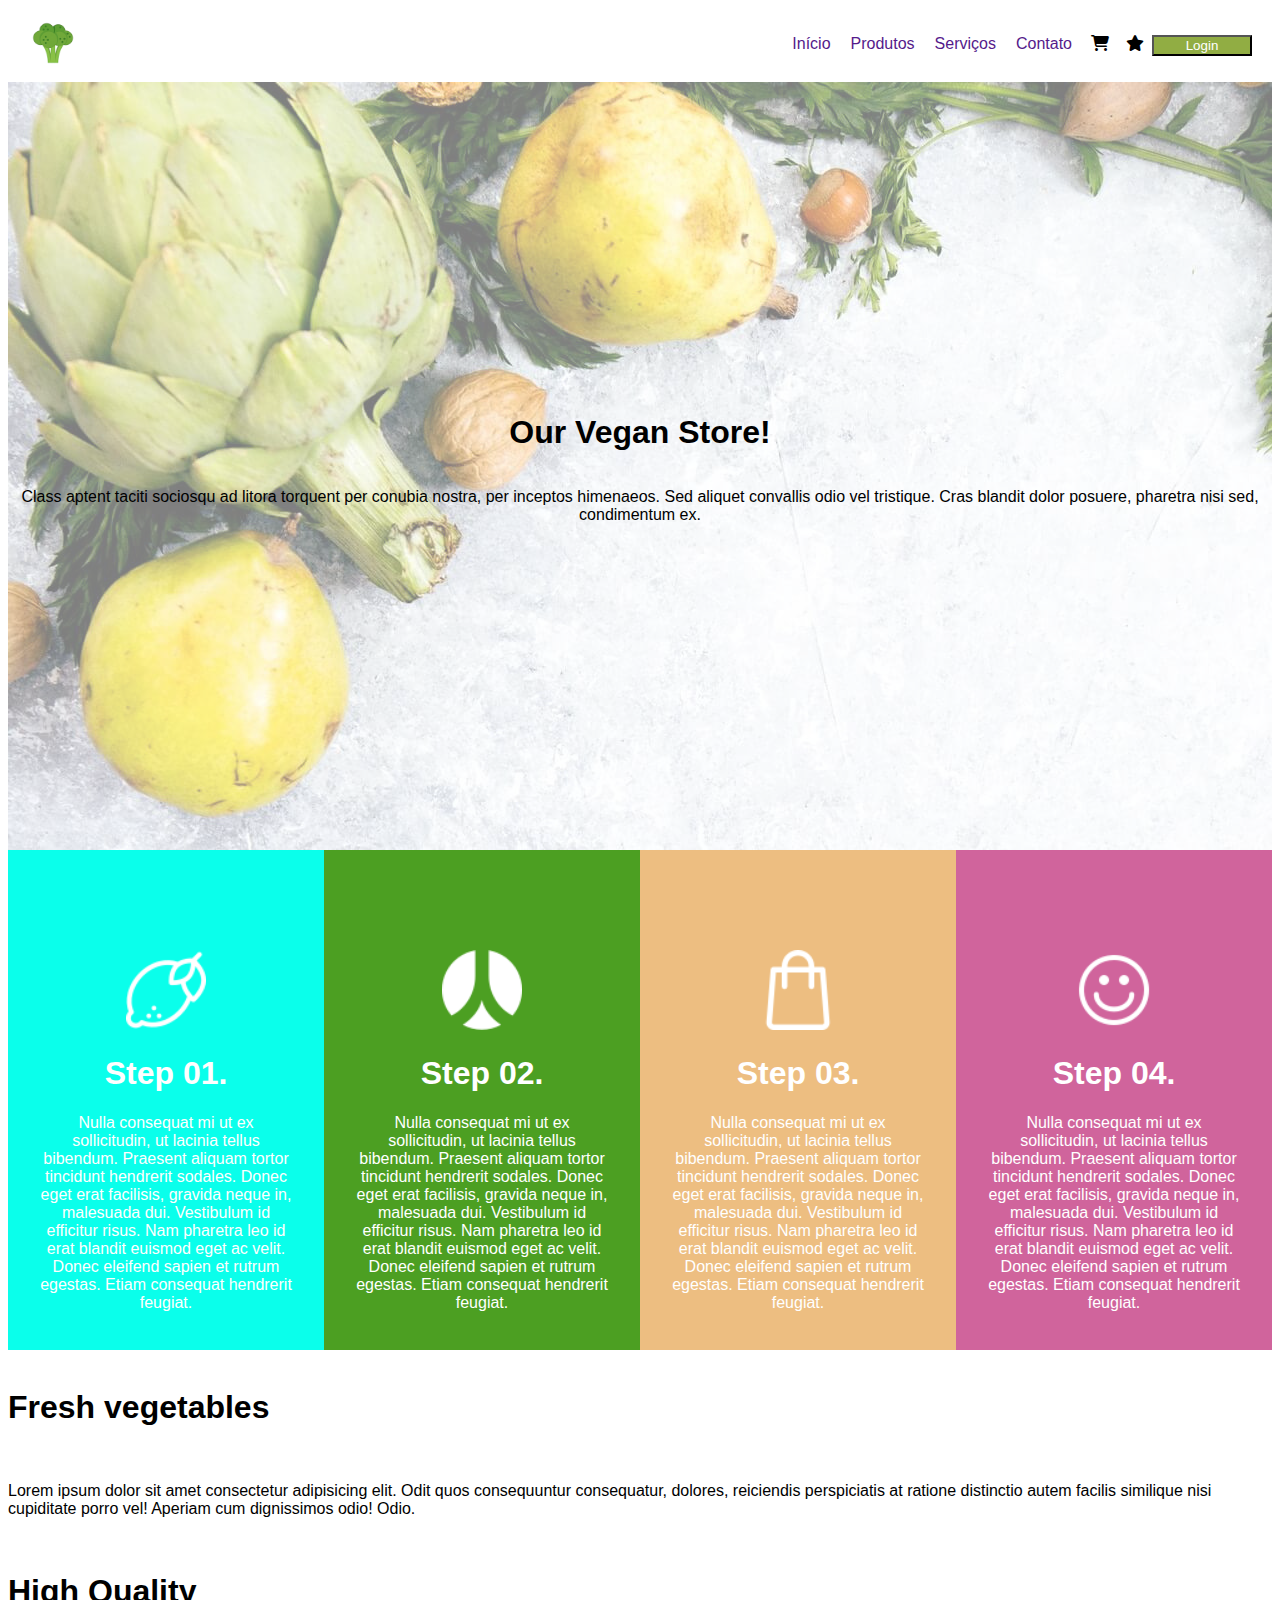
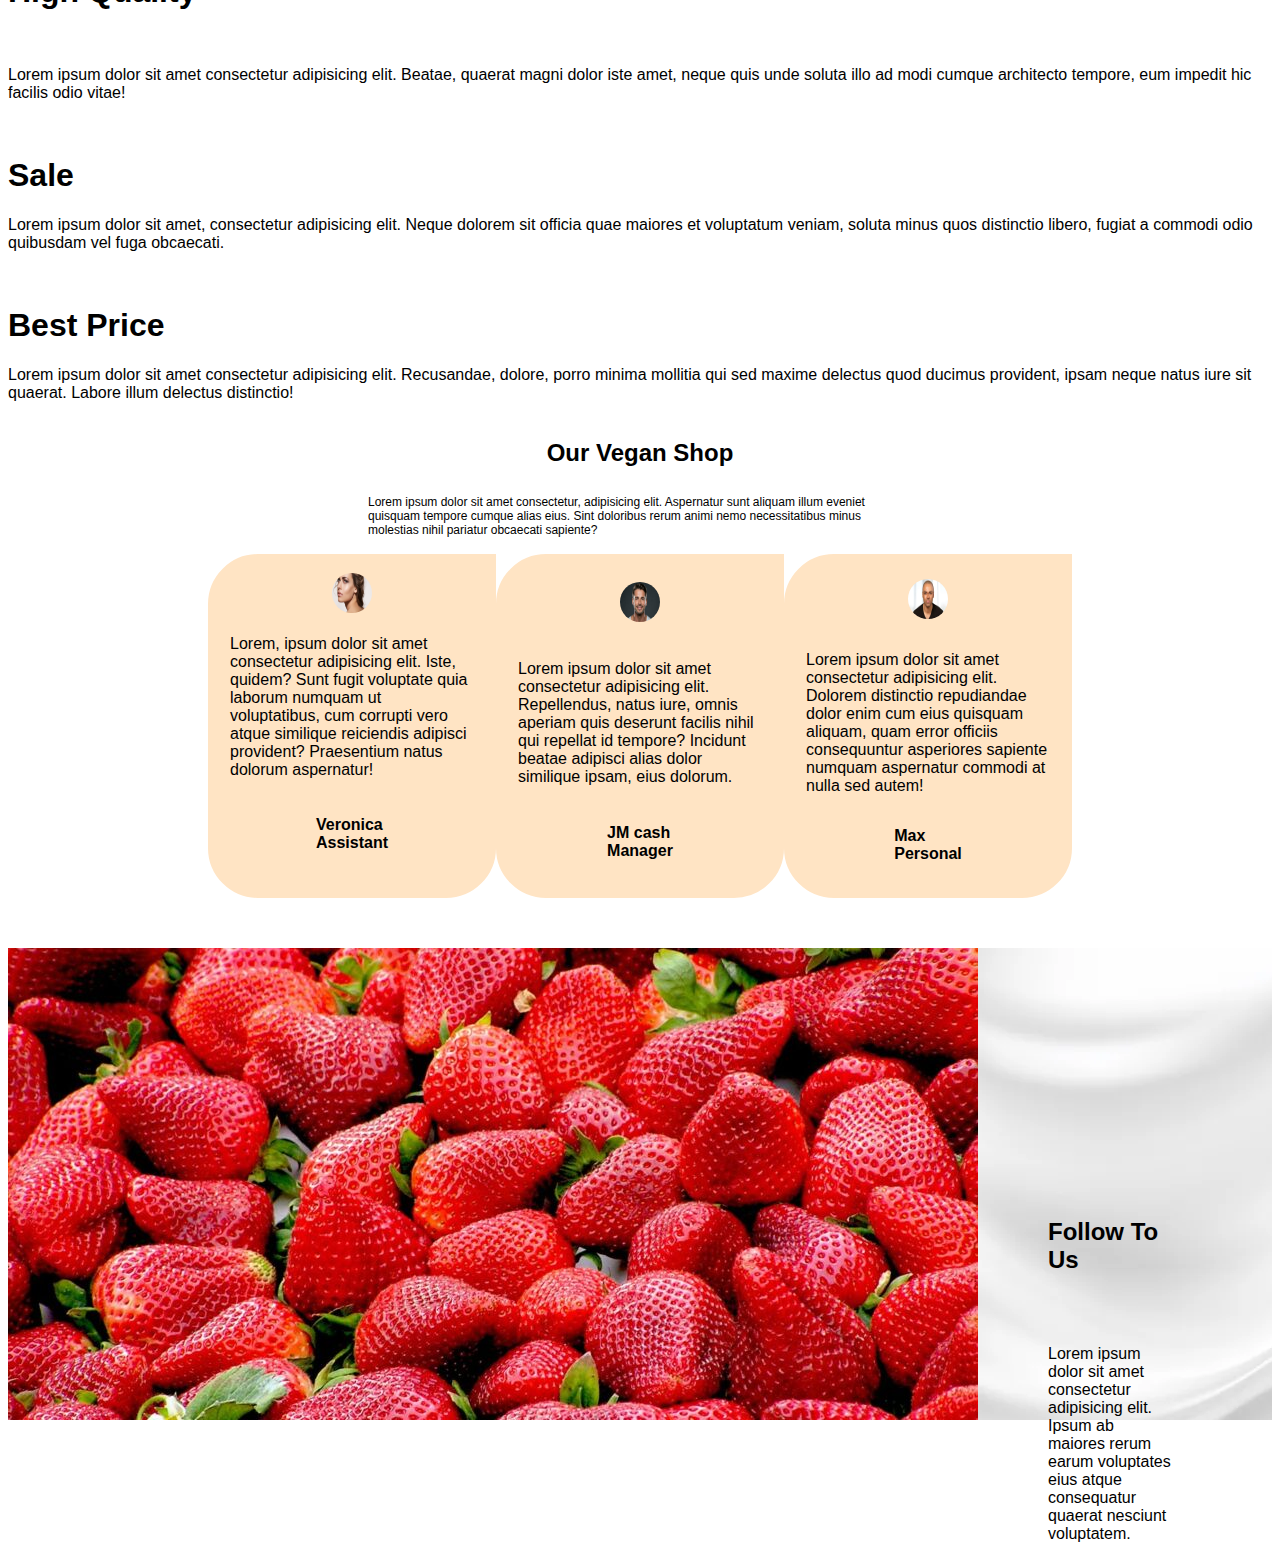
==== commit 4d5ddf59: "seção siga-nos adicionada" ====
--- a/index.html
+++ b/index.html
@@ -11,7 +11,7 @@
 
 <body>
     <!-- Barra de navegação -->
-    <div class="navegacao">
+    <section class="navegacao">
         <div class="logo">
             <img src="/assets/images/brocolis.png" alt="">
         </div>
@@ -26,15 +26,15 @@
             </div>
             <button>Login</button>
         </div>
-    </div>
-
+    </section>
 
     <!-- Banner principal -->
     <section class="intro">
         <h1>Our Vegan Store!</h1>
         <p>
-            Class aptent taciti sociosqu ad litora torquent per conubia nostra, per inceptos himenaeos. Sed aliquet convallis odio vel tristique.
-             Cras blandit dolor posuere, pharetra nisi sed, condimentum ex.
+            Class aptent taciti sociosqu ad litora torquent per conubia nostra, per inceptos himenaeos. Sed aliquet
+            convallis odio vel tristique.
+            Cras blandit dolor posuere, pharetra nisi sed, condimentum ex.
         </p>
     </section>
 
@@ -45,25 +45,25 @@
 
                 <img src="img/limao (1).png" alt="">
                 <h1>Step 01.</h1>
-                <p>Nulla consequat mi ut ex sollicitudin, ut lacinia tellus bibendum. 
-                   Praesent aliquam tortor tincidunt hendrerit sodales. Donec eget erat
-                  facilisis, gravida neque in, malesuada dui. Vestibulum id efficitur risus.
-                  Nam pharetra leo id erat blandit euismod eget ac velit. Donec eleifend sapien
-                  et rutrum egestas. Etiam consequat hendrerit feugiat.
-                </p>
-            </div>
-            </div>
+                <p>Nulla consequat mi ut ex sollicitudin, ut lacinia tellus bibendum.
+                    Praesent aliquam tortor tincidunt hendrerit sodales. Donec eget erat
+                    facilisis, gravida neque in, malesuada dui. Vestibulum id efficitur risus.
+                    Nam pharetra leo id erat blandit euismod eget ac velit. Donec eleifend sapien
+                    et rutrum egestas. Etiam consequat hendrerit feugiat.
+                </p>
+            </div>
+        </div>
 
         <div class="card2">
             <div class="texto">
 
                 <img src="img/rede-social-renren-do-logotipo-da-china.png" alt="">
                 <h1>Step 02.</h1>
-                <p>Nulla consequat mi ut ex sollicitudin, ut lacinia tellus bibendum. 
-                   Praesent aliquam tortor tincidunt hendrerit sodales. Donec eget erat
-                  facilisis, gravida neque in, malesuada dui. Vestibulum id efficitur risus.
-                  Nam pharetra leo id erat blandit euismod eget ac velit. Donec eleifend sapien
-                  et rutrum egestas. Etiam consequat hendrerit feugiat.
+                <p>Nulla consequat mi ut ex sollicitudin, ut lacinia tellus bibendum.
+                    Praesent aliquam tortor tincidunt hendrerit sodales. Donec eget erat
+                    facilisis, gravida neque in, malesuada dui. Vestibulum id efficitur risus.
+                    Nam pharetra leo id erat blandit euismod eget ac velit. Donec eleifend sapien
+                    et rutrum egestas. Etiam consequat hendrerit feugiat.
                 </p>
             </div>
         </div>
@@ -73,71 +73,133 @@
 
                 <img src="img/sacola-de-compras (1).png" alt="">
                 <h1>Step 03.</h1>
-                <p>Nulla consequat mi ut ex sollicitudin, ut lacinia tellus bibendum. 
-                   Praesent aliquam tortor tincidunt hendrerit sodales. Donec eget erat
-                  facilisis, gravida neque in, malesuada dui. Vestibulum id efficitur risus.
-                  Nam pharetra leo id erat blandit euismod eget ac velit. Donec eleifend sapien
-                  et rutrum egestas. Etiam consequat hendrerit feugiat.
+                <p>Nulla consequat mi ut ex sollicitudin, ut lacinia tellus bibendum.
+                    Praesent aliquam tortor tincidunt hendrerit sodales. Donec eget erat
+                    facilisis, gravida neque in, malesuada dui. Vestibulum id efficitur risus.
+                    Nam pharetra leo id erat blandit euismod eget ac velit. Donec eleifend sapien
+                    et rutrum egestas. Etiam consequat hendrerit feugiat.
                 </p>
             </div>
         </div>
 
         <div class="card4">
             <div class="texto">
-                
+
                 <img src="img/emoji.png" alt="">
                 <h1>Step 04.</h1>
-                <p>Nulla consequat mi ut ex sollicitudin, ut lacinia tellus bibendum. 
-                   Praesent aliquam tortor tincidunt hendrerit sodales. Donec eget erat
-                  facilisis, gravida neque in, malesuada dui. Vestibulum id efficitur risus.
-                  Nam pharetra leo id erat blandit euismod eget ac velit. Donec eleifend sapien
-                  et rutrum egestas. Etiam consequat hendrerit feugiat.
+                <p>Nulla consequat mi ut ex sollicitudin, ut lacinia tellus bibendum.
+                    Praesent aliquam tortor tincidunt hendrerit sodales. Donec eget erat
+                    facilisis, gravida neque in, malesuada dui. Vestibulum id efficitur risus.
+                    Nam pharetra leo id erat blandit euismod eget ac velit. Donec eleifend sapien
+                    et rutrum egestas. Etiam consequat hendrerit feugiat.
                 </p>
             </div>
         </div>
     </section>
 
     <!-- Qualidades -->
-
-      <section class="lista-vantagens">
-            <div class="inicio">
-                <p class="texto-verde">Lorem, ipsum dolor</p>
-                <h1>Our Vegan Store!</h1>
-                <p>Lorem ipsum dolor sit amet, consectetur adipisicing elit. Qui consequatur cupiditate asperiores doloribus expedita, officia, architecto neque inventore iste repudiandae suscipit provident sequi dolore fuga nulla facilis obcaecati mollitia quod?</p>
-            </div>
-            <div class="Qualidades">
-
-                <div class="vantagem">
-                 <i class="fa-solid fa-camera"></i>
-                     <h1>Fresh vegetables</h1>
-                     <p>Lorem ipsum dolor sit amet consectetur adipisicing elit. Libero non, adipisci aspernatur sed magni eligendi quasi ea qui saepe assumenda!</p>
-                 </div>
-         
-                 <div class="vantagem">
-                     <i class="fa-solid fa-rocket"></i>
-                     <h1>High Quality</h1>
-                     <p>Lorem ipsum dolor, sit amet consectetur adipisicing elit. Iste repellendus quo assumenda numquam ipsam incidunt quidem illum autem itaque quas.</p>
-                 </div>
-         
-                 <div class="vantagem">
-                    <i class="fa-brands fa-twitter"></i>
-                     <h1>Sale</h1>
-                     <p>Lorem ipsum dolor sit, amet consectetur adipisicing elit. Tempore recusandae sequi cumque delectus a labore modi quaerat animi, voluptates libero.</p>
-                 </div>
-         
-                 <div class="vantagem">
-                     <i class="fa-solid fa-comments"></i>
-                     <h1>Best Price</h1>
-                     <p>Lorem ipsum dolor sit amet consectetur adipisicing elit. Expedita, molestias omnis dolorum repellendus rerum ea id sapiente laudantium ipsa delectus.</p>
-                 </div>
-            </div>
-    
-      </section>
+    <section class="lista-vantagens">
+        <div class="vantagem">
+            <img src="" alt="">
+            <h1>Fresh vegetables</h1><br>
+            <p>Lorem ipsum dolor sit amet consectetur adipisicing elit. Odit quos consequuntur consequatur, dolores,
+                reiciendis perspiciatis at ratione distinctio autem facilis similique nisi cupiditate porro vel! Aperiam
+                cum dignissimos odio! Odio.</p>
+        </div>
+        <div class="vantagem">
+            <img src="" alt="">
+            <h1>High Quality</h1><br>
+            <p>Lorem ipsum dolor sit amet consectetur adipisicing elit. Beatae, quaerat magni dolor iste amet, neque
+                quis unde soluta illo ad modi cumque architecto tempore, eum impedit hic facilis odio vitae!</p>
+        </div>
+        <div class="vantagem">
+            <img src="" alt="">
+            <h1>Sale</h1>
+            <p>Lorem ipsum dolor sit amet, consectetur adipisicing elit. Neque dolorem sit officia quae maiores et
+                voluptatum veniam, soluta minus quos distinctio libero, fugiat a commodi odio quibusdam vel fuga
+                obcaecati.</p>
+        </div>
+        <div class="vantagem">
+            <img src="" alt="">
+            <h1>Best Price</h1>
+            <p>Lorem ipsum dolor sit amet consectetur adipisicing elit. Recusandae, dolore, porro minima mollitia qui
+                sed maxime delectus quod ducimus provident, ipsam neque natus iure sit quaerat. Labore illum delectus
+                distinctio!</p>
+        </div>
+    </section>
+
     <!-- Depoimentos -->
-
+    <section class="sessao-depoimentos">
+        <div class="titulo">
+            <h1>Our Vegan Shop</h1>
+            <p>Lorem ipsum dolor sit amet consectetur, adipisicing elit. Aspernatur sunt aliquam illum eveniet quisquam
+                tempore cumque alias eius. Sint doloribus rerum animi nemo necessitatibus minus molestias nihil pariatur
+                obcaecati sapiente?</p>
+        </div>
+        <div class="depoimentos">
+            <div class="comentarios">
+                <img src="/img/mulher.jpg" alt="">
+                <p>Lorem, ipsum dolor sit amet consectetur adipisicing elit. Iste, quidem? Sunt fugit voluptate quia
+                    laborum
+                    numquam ut voluptatibus, cum corrupti vero atque similique reiciendis adipisci provident?
+                    Praesentium
+                    natus dolorum aspernatur!</p>
+                <div class="nome">
+                    <ul>
+                        <strong>
+                            <li>Veronica</li>
+                        </strong>
+                        <strong>
+                            <li>Assistant</li>
+                        </strong>
+                    </ul>
+                </div>
+
+            </div>
+            <div class="comentarios">
+                <img src="/img/homem 1.jpg" alt="">
+                <p>Lorem ipsum dolor sit amet consectetur adipisicing elit. Repellendus, natus iure, omnis aperiam quis
+                    deserunt facilis nihil qui repellat id tempore? Incidunt beatae adipisci alias dolor similique
+                    ipsam,
+                    eius dolorum.</p>
+                <div class="nome">
+                    <strong>
+                        <li>JM cash</li>
+                    </strong>
+                    <strong>
+                        <li>Manager</li>
+                    </strong>
+                </div>
+
+            </div>
+            <div class="comentarios">
+                <img src="/img/homem 2.jpg" alt="">
+                <p>Lorem ipsum dolor sit amet consectetur adipisicing elit. Dolorem distinctio repudiandae dolor enim
+                    cum
+                    eius quisquam aliquam, quam error officiis consequuntur asperiores sapiente numquam aspernatur
+                    commodi
+                    at nulla sed autem!</p>
+                <div class="nome">
+                    <strong>
+                        <li>Max</li>
+                    </strong>
+                    <strong>
+                        <li>Personal</li>
+                    </strong>
+                </div>
+            </div>
+        </div>
+    </section>
     <!-- Siga-nos -->
-
-
+    <section class="siga-nos">
+        <img src="/assets/images/morango.jpg" alt="">
+        <div class="final">
+            <h2>Follow To Us</h2><br><br>
+            <p>Lorem ipsum dolor sit amet consectetur adipisicing elit. Ipsum ab maiores rerum earum voluptates eius
+                atque consequatur quaerat nesciunt voluptatem.</p>
+
+        </div>
+    </section>
 </body>
 
 </html>--- a/style.css
+++ b/style.css
@@ -1,152 +1,192 @@
-/*BARRA DE NAVEGAÇÃO*/
-.navegacao{
-    display: flex;
-    justify-content: space-between;
-    align-items: center;
-    padding: 10px 20px;
-}
+ /*BARRA DE NAVEGAÇÃO*/
+ .navegacao {
+     display: flex;
+     justify-content: space-between;
+     align-items: center;
+     padding: 10px 20px;
+ }
 
-.logo img{
-    width: 50px;
-    height: 50px;
-}
+ .logo img {
+     width: 50px;
+     height: 50px;
+ }
 
-.links{
-    display: flex;
-}
+ .links {
+     display: flex;
+ }
 
-.links button{
-    background-color: #91AD43;
-    color: #fff;
-    width: 100px;
-}
+ .links button {
+     background-color: #91AD43;
+     color: #fff;
+     width: 100px;
+ }
 
-.links a{
-    margin: 0 10px;
-    text-decoration: none;
-}
+ .links a {
+     margin: 0 10px;
+     text-decoration: none;
+ }
 
-.links .icones{
-    width: 70px;
-    display: flex;
-    justify-content: space-around;
-}
+ .links .icones {
+     width: 70px;
+     display: flex;
+     justify-content: space-around;
+ }
 
-/*BODY*/
-body{font-family: sans-serif;
-display: flex;
-flex-direction: column}
+ /*BODY*/
+ body {
+     font-family: sans-serif;
+     display: flex;
+     flex-direction: column
+ }
 
 
 
-/*OUR VEGAN STORE*/
-.intro{
-    display: flex;
-    flex-direction: column;
-    justify-content: center;
-    align-items: center;
-    text-align: center;
-    background-color: rgb(70, 192, 64);
-    background-image: url(img/landing-background.png);
-    height: 60vw;
-}
+ /*OUR VEGAN STORE*/
+ .intro {
+     display: flex;
+     flex-direction: column;
+     justify-content: center;
+     align-items: center;
+     text-align: center;
+     background-color: rgb(70, 192, 64);
+     background-image: url(img/landing-background.png);
+     height: 60vw;
+ }
 
-/*CARDS*/
+ /*CARDS*/
 
-.cards {
-    display: flex;
-    flex-direction: row;
-    color: white;
-    justify-content: center;
-    font-family: sans-serif
-}
+ .cards {
+     display: flex;
+     flex-direction: row;
+     color: white;
+     justify-content: center;
+     font-family: sans-serif
+ }
 
-.card1 {
-    background-color: rgb(10, 255, 235);
-    width: 25vw;
-    text-align: center;
-    justify-content: center;
-    align-items: center;
-}
+ .card1 {
+     background-color: rgb(10, 255, 235);
+     width: 25vw;
+     text-align: center;
+     justify-content: center;
+     align-items: center;
+ }
 
-.card2 {
-    background-color: rgb(76, 159, 34);
-    width: 25vw;
-    text-align: center;
-}
+ .card2 {
+     background-color: rgb(76, 159, 34);
+     width: 25vw;
+     text-align: center;
+ }
 
-.card3 {
-    background-color: rgb(237, 190, 129);
-    width: 25vw;
-    text-align: center;
-}
+ .card3 {
+     background-color: rgb(237, 190, 129);
+     width: 25vw;
+     text-align: center;
+ }
 
-.card4 {
-    background-color: rgb(208, 100, 156);
-    width: 25vw;
-    text-align: center
-}
+ .card4 {
+     background-color: rgb(208, 100, 156);
+     width: 25vw;
+     text-align: center
+ }
 
-.texto{margin-top: 100px;
-width: 20vw;
-height: 400px;
-margin-left: auto;
-margin-right: auto;}
+ .texto {
+     margin-top: 100px;
+     width: 20vw;
+     height: 400px;
+     margin-left: auto;
+     margin-right: auto;
+ }
 
-.texto img{
-    width: 80px;
-    height: 80px;}
+ .texto img {
+     width: 80px;
+     height: 80px;
+ }
 
-/*lista-vantagens*/
 
-.lista-vantagens{
-    background-color: #F6EEE1;
-    display: flex;
-    flex-direction: column;
-    text-align: center;
-    justify-content: center;
-    align-items: center;
-    padding-top: 70px;
-}
 
-.fa-solid{
-    color: #fff;
-    border-radius: 100%;
-    background-color: #E4B377;
-    padding: 20px;
-    justify-content: center;
-    align-items: center;
-    font-size: 30px;
-}
+ /*Depoimentos */
+ .comentarios {
+     display: flex;
+     flex-direction: column;
+     align-items: center;
+     padding: 5px 10px;
+     width: 250px;
+     background-color: bisque;
+     height: 300px;
+     justify-content: space-around;
+     border: 2px solid bisque;
+     padding: 15px 20px 25px 20px;
+     text-decoration: dashed;
+     border-top-left-radius: 50px;
+     border-bottom-left-radius: 50px;
+     border-bottom-right-radius: 50px;
 
-.fa-brands{
-    color: #fff;
-    border-radius: 100%;
-    background-color: #E4B377;
-    padding: 20px;
-    justify-content: center;
-    align-items: center;
-    font-size: 30px;
-}
-.Qualidades{
-    display:flex;
-    flex-direction: row;
-    margin-top: 60px;
-}
+ }
 
-.vantagem{
-    border-collapse: collapse;
-    width: 200px;
-    margin-left: 10px;
-    margin-right: 10px;
-}
+ .depoimentos {
+     display: flex;
+     justify-content: space-evenly;
+     margin: 0 200px;
+ }
 
-.inicio{
-    text-align: center;
-    word-wrap: break-word;
-    width: 50%;
-}
+ .titulo {
+     display: flex;
+     flex-wrap: wrap;
+     margin: 0 350px;
+     padding: 5px 10px;
+     font-size: 12px;
+     font-family: 'Lucida Sans', 'Lucida Sans Regular', 'Lucida Grande', 'Lucida Sans Unicode', Geneva, Verdana, sans-serif;
+     justify-content: space-around;
+ }
 
-.texto-verde{
-    color: #91AC41;
-}+ .comentarios img {
+     width: 40px;
+     height: 40px;
+     border-radius: 50px;
+ }
+
+ .nome {
+     justify-content: space-evenly;
+ }
+
+ ul {
+     padding-inline-start: 0;
+ }
+
+ li {
+     list-style: none;
+ }
+
+ .siga-nos .final {
+     
+     width: 40%;
+     background-image: url(/assets/images/background-branco.jpg);
+     object-fit: cover;
+     padding-left: 70px;
+     padding-top: 250px;
+     padding-right: 100px;
+     background-repeat: no-repeat;
+     
+     
+ }
+
+ .siga-nos {
+     margin-top: 50px;
+     justify-content: space-between;
+     display: flex;
+     height: 472px;
+     object-fit: cover;
+     width: 100%;
+    
+     
+
+
+ }
+
+ .siga-nos img {
+    width: 100%;
+
+    
+
+
+ }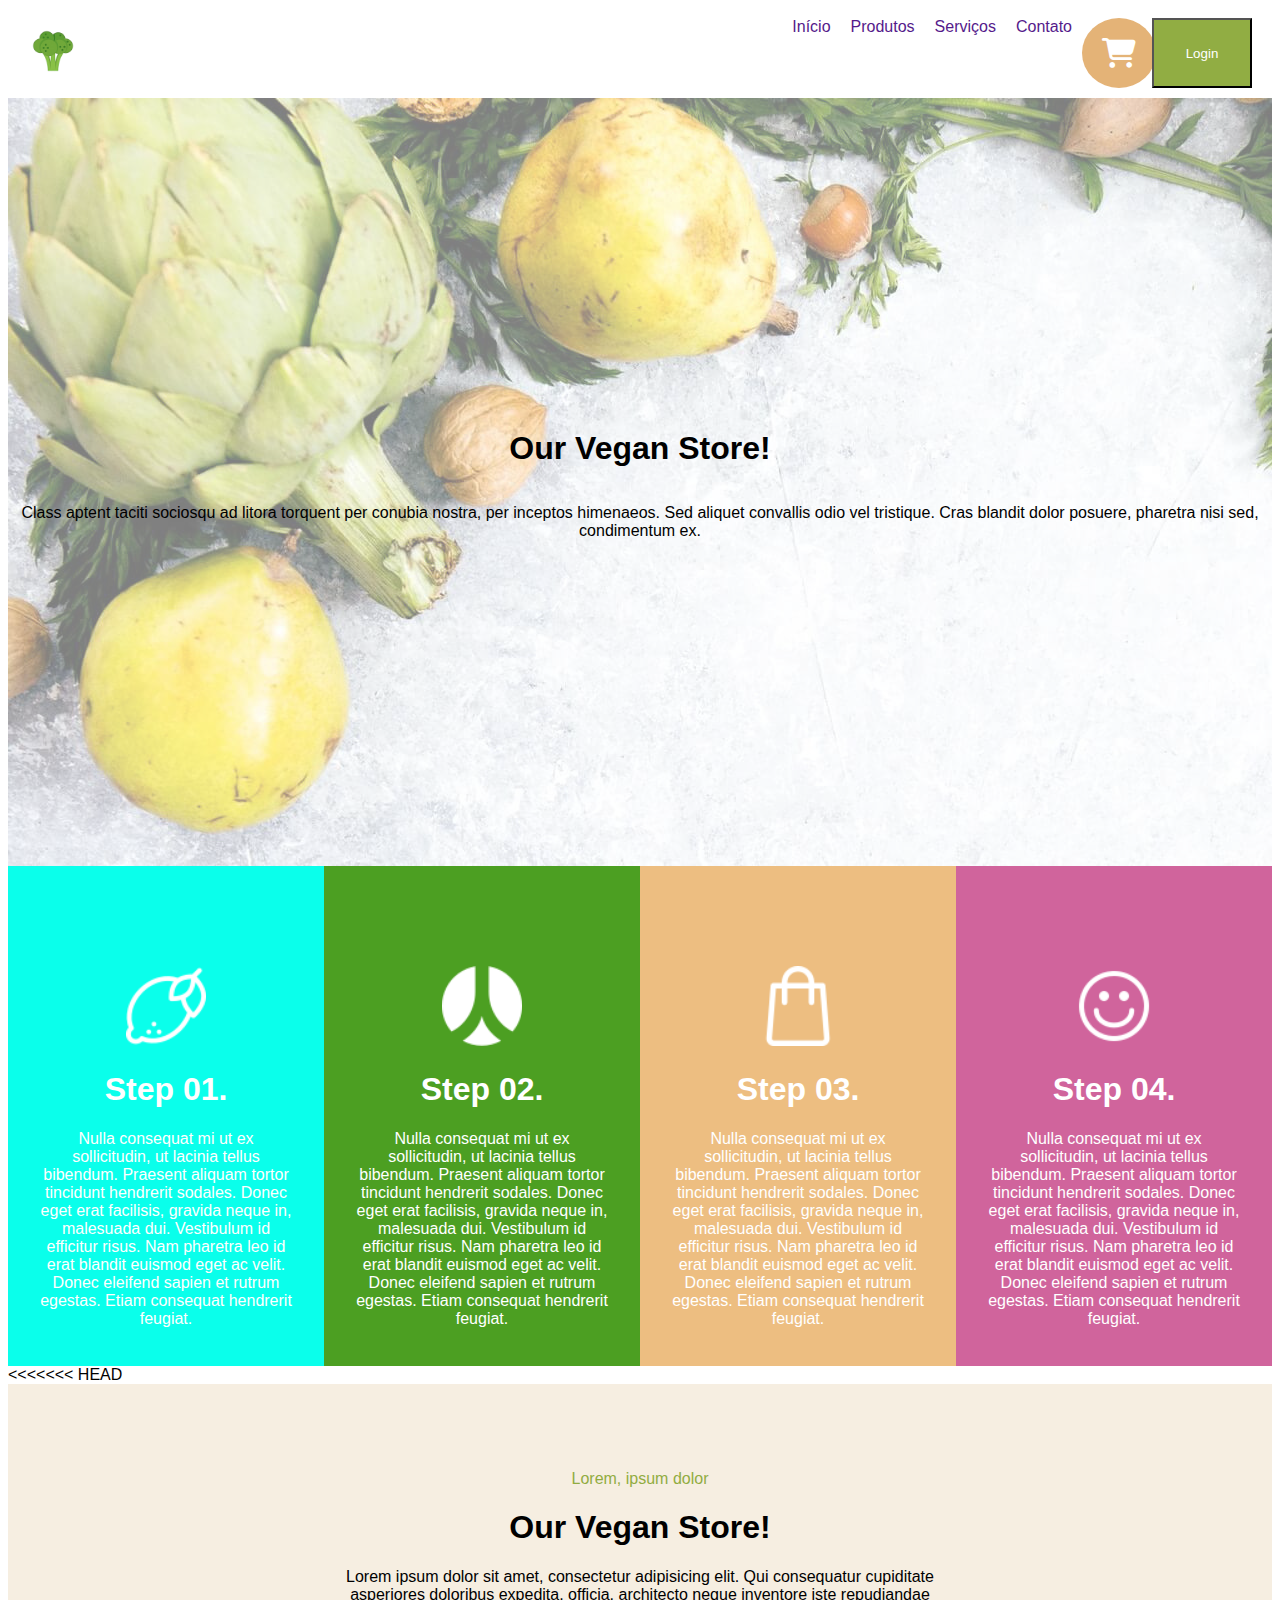
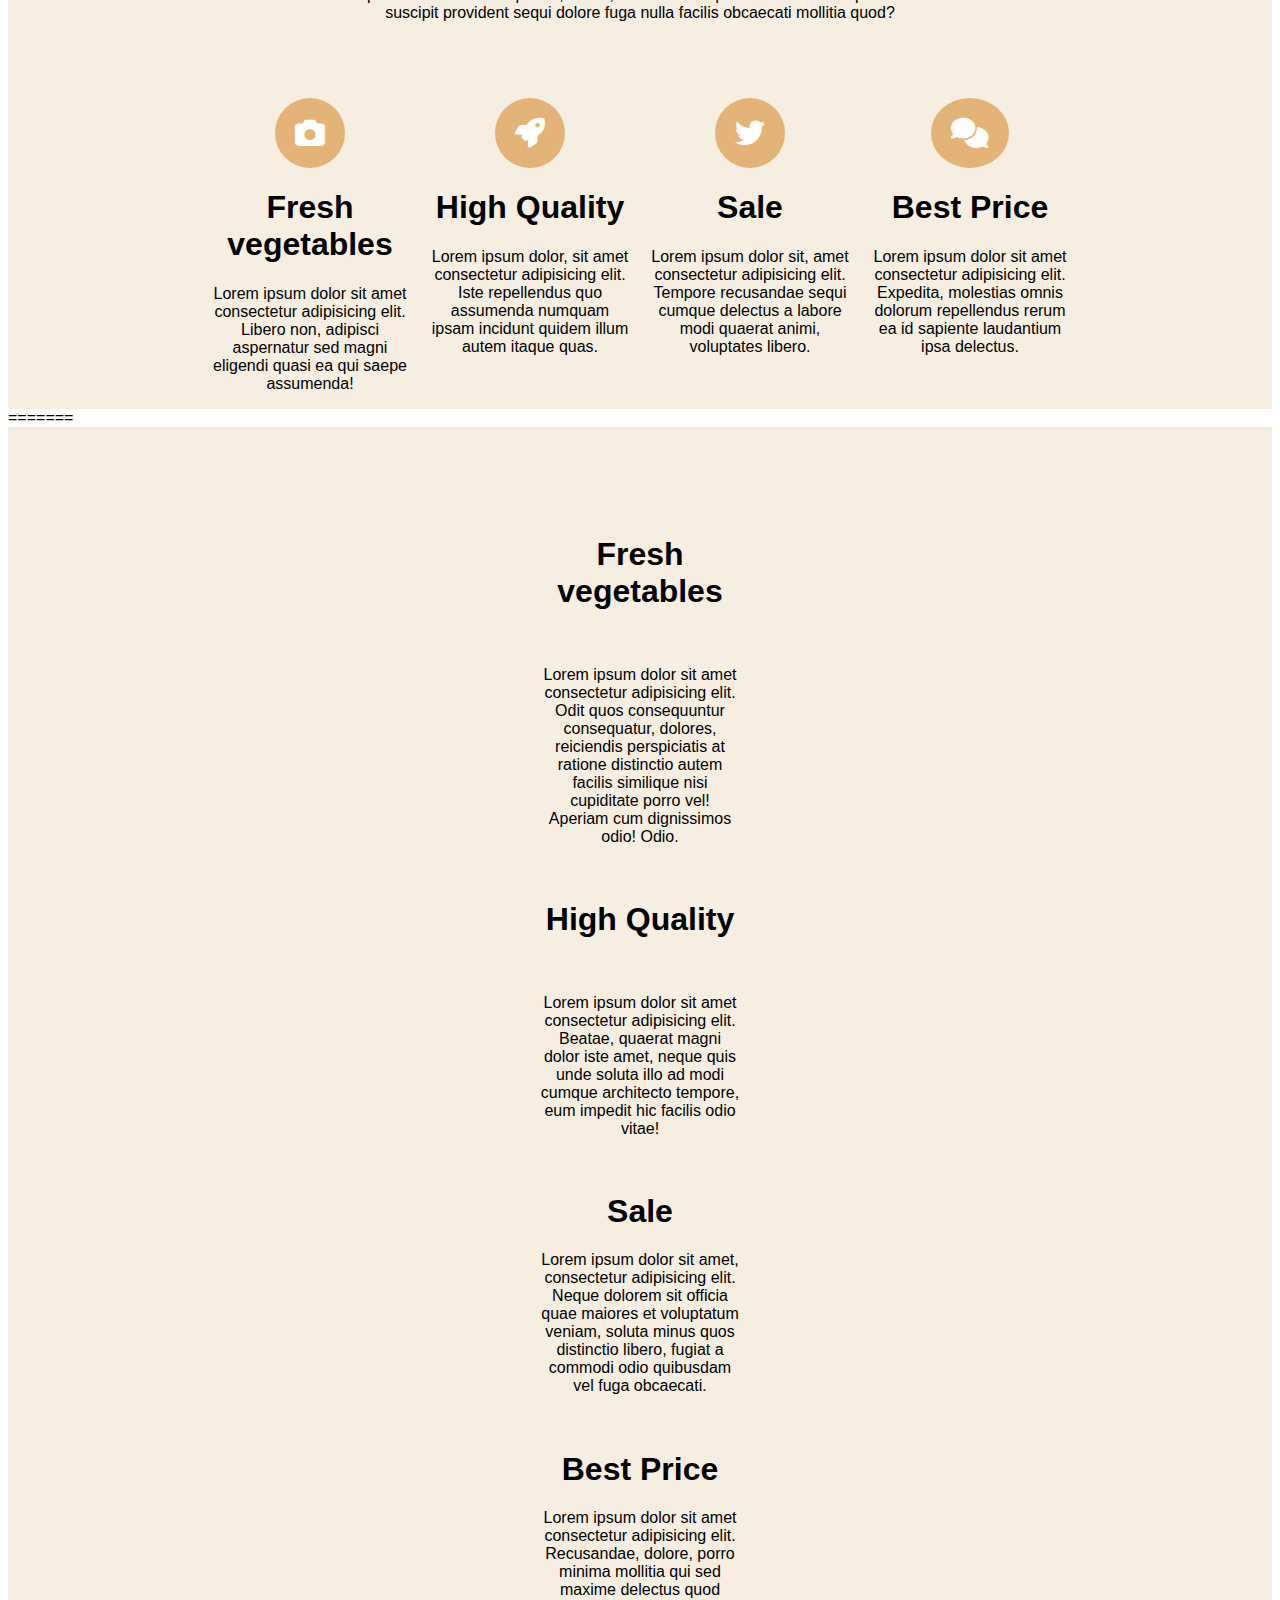
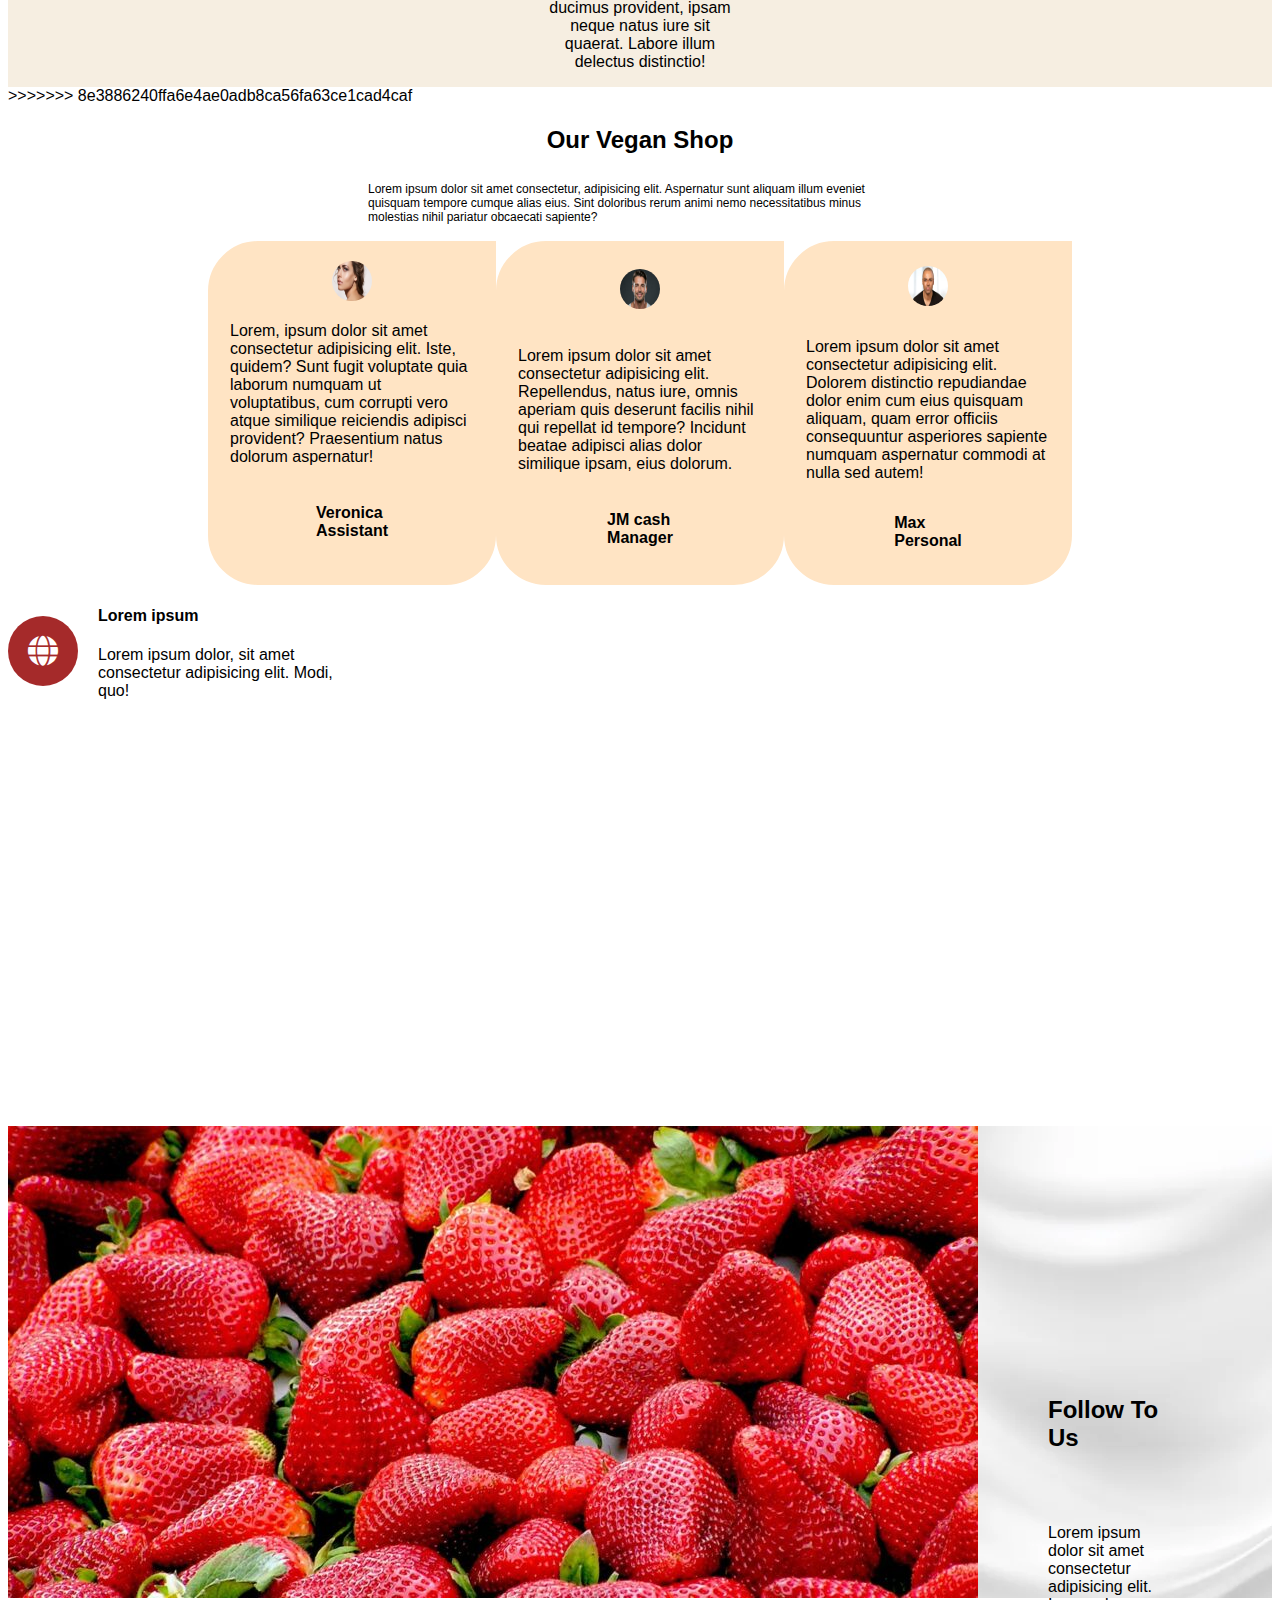
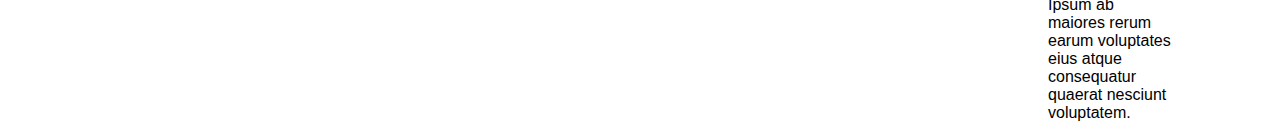
==== commit 3c94c54c: "Arquivos Novos" ====
--- a/index.html
+++ b/index.html
@@ -43,7 +43,7 @@
         <div class="card1">
             <div class="texto">
 
-                <img src="img/limao (1).png" alt="">
+               <img src="img/limao (1).png" alt="">
                 <h1>Step 01.</h1>
                 <p>Nulla consequat mi ut ex sollicitudin, ut lacinia tellus bibendum.
                     Praesent aliquam tortor tincidunt hendrerit sodales. Donec eget erat
@@ -98,6 +98,43 @@
     </section>
 
     <!-- Qualidades -->
+<<<<<<< HEAD
+
+      <section class="lista-vantagens">
+            <div class="inicio">
+                <p class="texto-verde">Lorem, ipsum dolor</p>
+                <h1>Our Vegan Store!</h1>
+                <p>Lorem ipsum dolor sit amet, consectetur adipisicing elit. Qui consequatur cupiditate asperiores doloribus expedita, officia, architecto neque inventore iste repudiandae suscipit provident sequi dolore fuga nulla facilis obcaecati mollitia quod?</p>
+            </div>
+            <div class="Qualidades">
+
+                <div class="vantagem">
+                 <i class="fa-solid fa-camera"></i>
+                     <h1>Fresh vegetables</h1>
+                     <p>Lorem ipsum dolor sit amet consectetur adipisicing elit. Libero non, adipisci aspernatur sed magni eligendi quasi ea qui saepe assumenda!</p>
+                 </div>
+         
+                 <div class="vantagem">
+                     <i class="fa-solid fa-rocket"></i>
+                     <h1>High Quality</h1>
+                     <p>Lorem ipsum dolor, sit amet consectetur adipisicing elit. Iste repellendus quo assumenda numquam ipsam incidunt quidem illum autem itaque quas.</p>
+                 </div>
+         
+                 <div class="vantagem">
+                    <i class="fa-brands fa-twitter"></i>
+                     <h1>Sale</h1>
+                     <p>Lorem ipsum dolor sit, amet consectetur adipisicing elit. Tempore recusandae sequi cumque delectus a labore modi quaerat animi, voluptates libero.</p>
+                 </div>
+         
+                 <div class="vantagem">
+                     <i class="fa-solid fa-comments"></i>
+                     <h1>Best Price</h1>
+                     <p>Lorem ipsum dolor sit amet consectetur adipisicing elit. Expedita, molestias omnis dolorum repellendus rerum ea id sapiente laudantium ipsa delectus.</p>
+                 </div>
+            </div>
+    
+      </section>
+=======
     <section class="lista-vantagens">
         <div class="vantagem">
             <img src="" alt="">
@@ -128,6 +165,7 @@
         </div>
     </section>
 
+>>>>>>> 8e3886240ffa6e4ae0adb8ca56fa63ce1cad4caf
     <!-- Depoimentos -->
     <section class="sessao-depoimentos">
         <div class="titulo">
@@ -189,6 +227,18 @@
                 </div>
             </div>
         </div>
+        <!-- Parte de Adielson -->
+        <div class="cartoes-depoimentos">
+            <div class="cartao">
+                <i class="fa-solid fa-globe"></i>
+                <div class="texto-cartao">
+                    <h4>Lorem ipsum</h4>
+                    <p>Lorem ipsum dolor, sit amet consectetur adipisicing elit. Modi, quo!</p>
+                </div>
+            </div>
+        </div>
+        <!-- final da parte de Adielson -->
+        <br><br><br><br><br><br><br><br><br><br><br><br><br><br><br><br><br><br><br><br>
     </section>
     <!-- Siga-nos -->
     <section class="siga-nos">
--- a/style.css
+++ b/style.css
@@ -189,4 +189,107 @@
     
 
 
- }+ }
+li{
+        list-style: none;
+    }
+    
+.cartao{
+    display: flex;
+    align-items: center;
+    width: 350px;
+}
+
+.cartao i{
+    font-size: 30px;
+    padding: 20px;
+    background-color: brown;
+    color: white;
+    border-radius: 50px;
+}
+
+.texto-cartao{
+    margin-left: 20px;
+}
+
+.card2 {
+    background-color: rgb(76, 159, 34);
+    width: 25vw;
+    text-align: center;
+}
+
+.card3 {
+    background-color: rgb(237, 190, 129);
+    width: 25vw;
+    text-align: center;
+}
+
+.card4 {
+    background-color: rgb(208, 100, 156);
+    width: 25vw;
+    text-align: center
+}
+
+.texto{margin-top: 100px;
+width: 20vw;
+height: 400px;
+margin-left: auto;
+margin-right: auto;}
+
+.texto img{
+    width: 80px;
+    height: 80px;}
+
+/*lista-vantagens*/
+
+.lista-vantagens{
+    background-color: #F6EEE1;
+    display: flex;
+    flex-direction: column;
+    text-align: center;
+    justify-content: center;
+    align-items: center;
+    padding-top: 70px;
+}
+
+.fa-solid{
+    color: #fff;
+    border-radius: 100%;
+    background-color: #E4B377;
+    padding: 20px;
+    justify-content: center;
+    align-items: center;
+    font-size: 30px;
+}
+
+.fa-brands{
+    color: #fff;
+    border-radius: 100%;
+    background-color: #E4B377;
+    padding: 20px;
+    justify-content: center;
+    align-items: center;
+    font-size: 30px;
+}
+.Qualidades{
+    display:flex;
+    flex-direction: row;
+    margin-top: 60px;
+}
+
+.vantagem{
+    border-collapse: collapse;
+    width: 200px;
+    margin-left: 10px;
+    margin-right: 10px;
+}
+
+.inicio{
+    text-align: center;
+    word-wrap: break-word;
+    width: 50%;
+}
+
+.texto-verde{
+    color: #91AC41;
+}
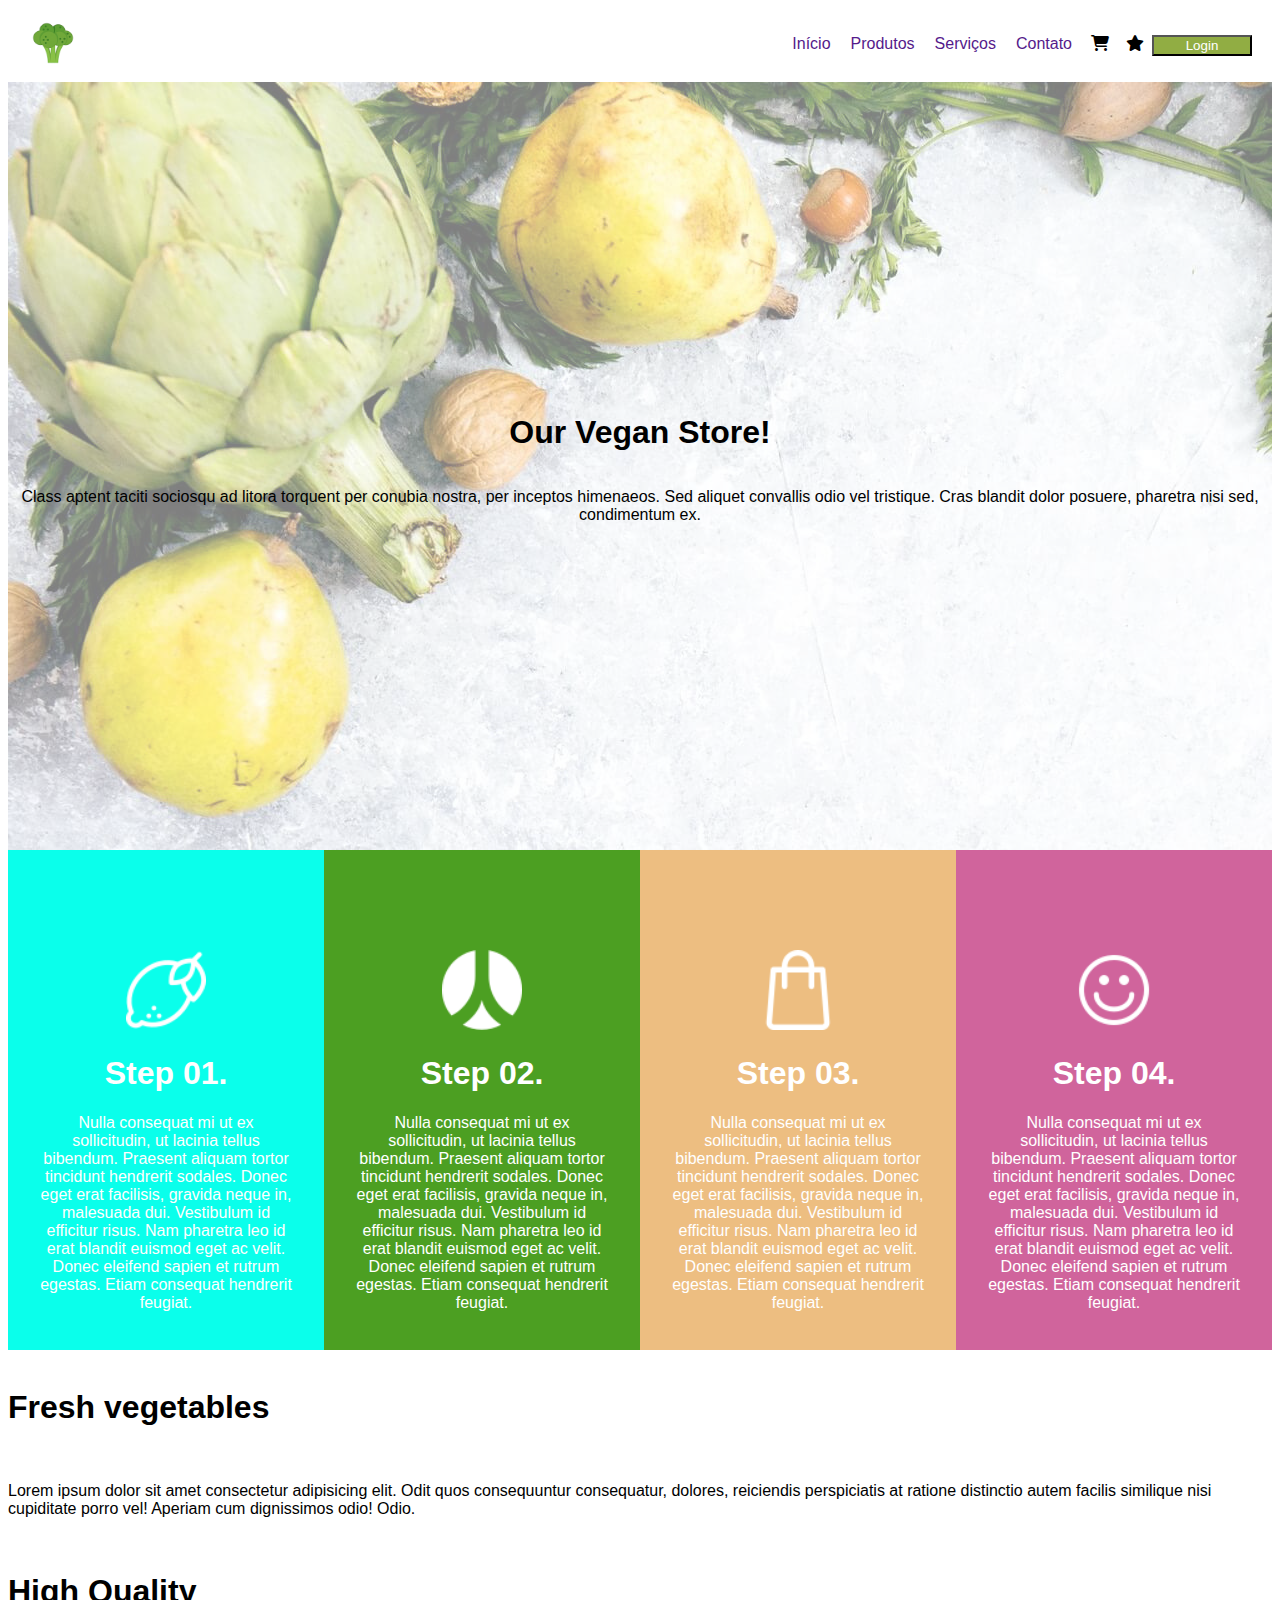
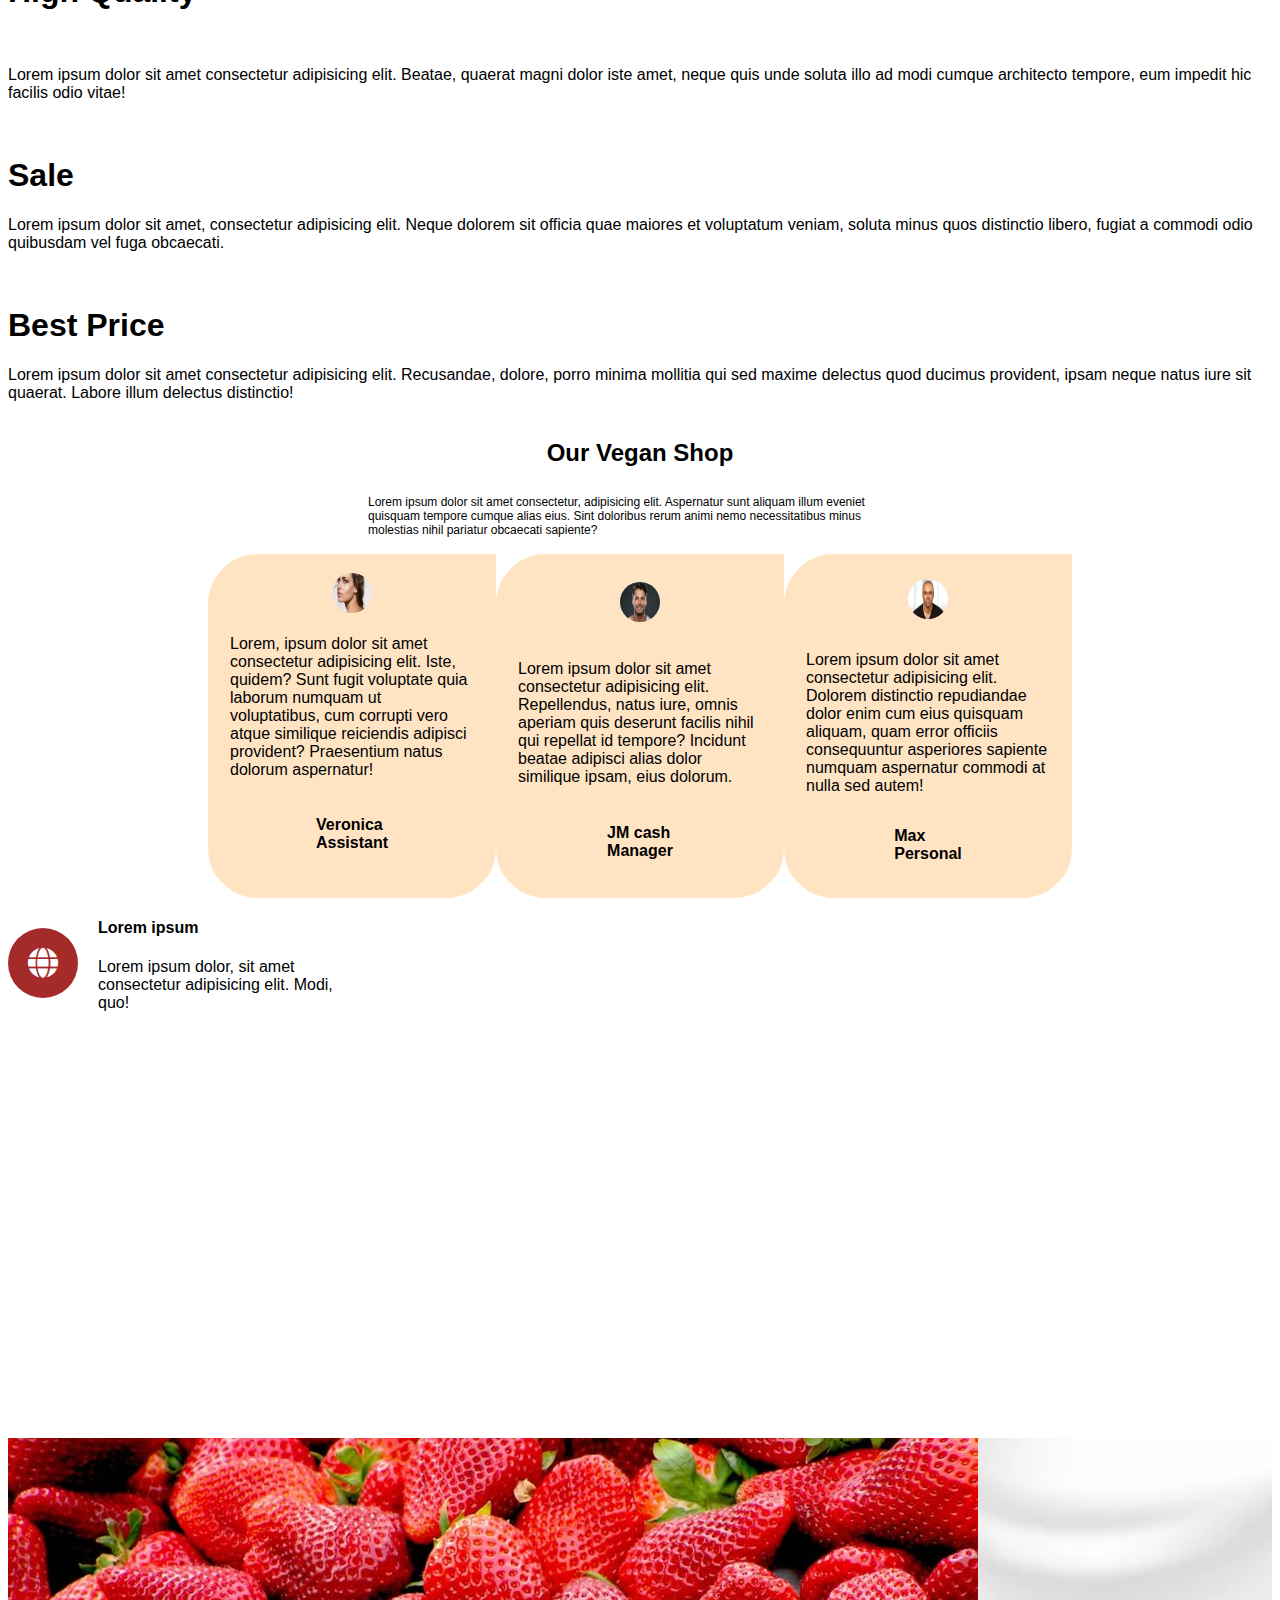
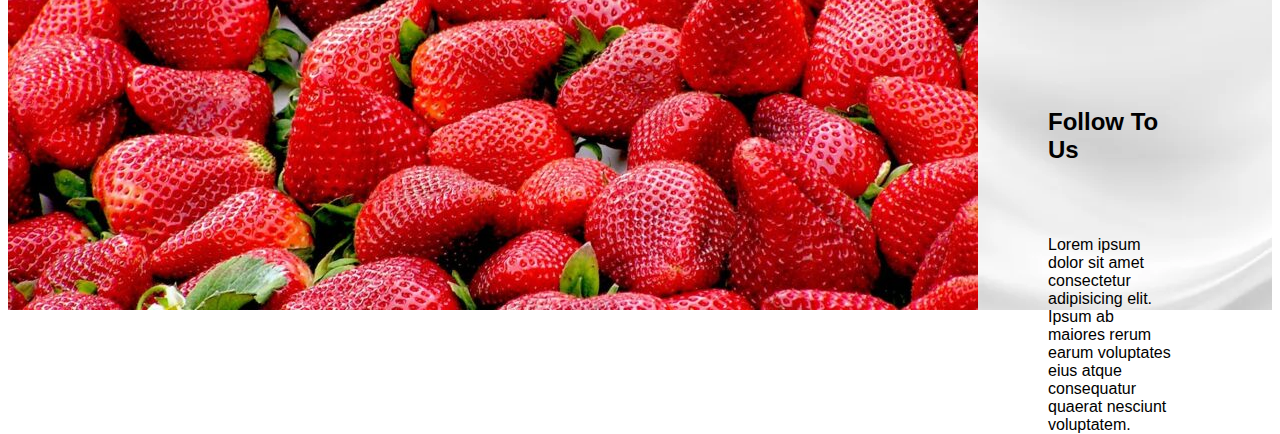
==== commit 9ae29701: "seção siga-nos adicionada" ====
--- a/index.html
+++ b/index.html
@@ -98,43 +98,6 @@
     </section>
 
     <!-- Qualidades -->
-<<<<<<< HEAD
-
-      <section class="lista-vantagens">
-            <div class="inicio">
-                <p class="texto-verde">Lorem, ipsum dolor</p>
-                <h1>Our Vegan Store!</h1>
-                <p>Lorem ipsum dolor sit amet, consectetur adipisicing elit. Qui consequatur cupiditate asperiores doloribus expedita, officia, architecto neque inventore iste repudiandae suscipit provident sequi dolore fuga nulla facilis obcaecati mollitia quod?</p>
-            </div>
-            <div class="Qualidades">
-
-                <div class="vantagem">
-                 <i class="fa-solid fa-camera"></i>
-                     <h1>Fresh vegetables</h1>
-                     <p>Lorem ipsum dolor sit amet consectetur adipisicing elit. Libero non, adipisci aspernatur sed magni eligendi quasi ea qui saepe assumenda!</p>
-                 </div>
-         
-                 <div class="vantagem">
-                     <i class="fa-solid fa-rocket"></i>
-                     <h1>High Quality</h1>
-                     <p>Lorem ipsum dolor, sit amet consectetur adipisicing elit. Iste repellendus quo assumenda numquam ipsam incidunt quidem illum autem itaque quas.</p>
-                 </div>
-         
-                 <div class="vantagem">
-                    <i class="fa-brands fa-twitter"></i>
-                     <h1>Sale</h1>
-                     <p>Lorem ipsum dolor sit, amet consectetur adipisicing elit. Tempore recusandae sequi cumque delectus a labore modi quaerat animi, voluptates libero.</p>
-                 </div>
-         
-                 <div class="vantagem">
-                     <i class="fa-solid fa-comments"></i>
-                     <h1>Best Price</h1>
-                     <p>Lorem ipsum dolor sit amet consectetur adipisicing elit. Expedita, molestias omnis dolorum repellendus rerum ea id sapiente laudantium ipsa delectus.</p>
-                 </div>
-            </div>
-    
-      </section>
-=======
     <section class="lista-vantagens">
         <div class="vantagem">
             <img src="" alt="">
@@ -165,7 +128,6 @@
         </div>
     </section>
 
->>>>>>> 8e3886240ffa6e4ae0adb8ca56fa63ce1cad4caf
     <!-- Depoimentos -->
     <section class="sessao-depoimentos">
         <div class="titulo">
--- a/style.css
+++ b/style.css
@@ -211,85 +211,3 @@
 .texto-cartao{
     margin-left: 20px;
 }
-
-.card2 {
-    background-color: rgb(76, 159, 34);
-    width: 25vw;
-    text-align: center;
-}
-
-.card3 {
-    background-color: rgb(237, 190, 129);
-    width: 25vw;
-    text-align: center;
-}
-
-.card4 {
-    background-color: rgb(208, 100, 156);
-    width: 25vw;
-    text-align: center
-}
-
-.texto{margin-top: 100px;
-width: 20vw;
-height: 400px;
-margin-left: auto;
-margin-right: auto;}
-
-.texto img{
-    width: 80px;
-    height: 80px;}
-
-/*lista-vantagens*/
-
-.lista-vantagens{
-    background-color: #F6EEE1;
-    display: flex;
-    flex-direction: column;
-    text-align: center;
-    justify-content: center;
-    align-items: center;
-    padding-top: 70px;
-}
-
-.fa-solid{
-    color: #fff;
-    border-radius: 100%;
-    background-color: #E4B377;
-    padding: 20px;
-    justify-content: center;
-    align-items: center;
-    font-size: 30px;
-}
-
-.fa-brands{
-    color: #fff;
-    border-radius: 100%;
-    background-color: #E4B377;
-    padding: 20px;
-    justify-content: center;
-    align-items: center;
-    font-size: 30px;
-}
-.Qualidades{
-    display:flex;
-    flex-direction: row;
-    margin-top: 60px;
-}
-
-.vantagem{
-    border-collapse: collapse;
-    width: 200px;
-    margin-left: 10px;
-    margin-right: 10px;
-}
-
-.inicio{
-    text-align: center;
-    word-wrap: break-word;
-    width: 50%;
-}
-
-.texto-verde{
-    color: #91AC41;
-}
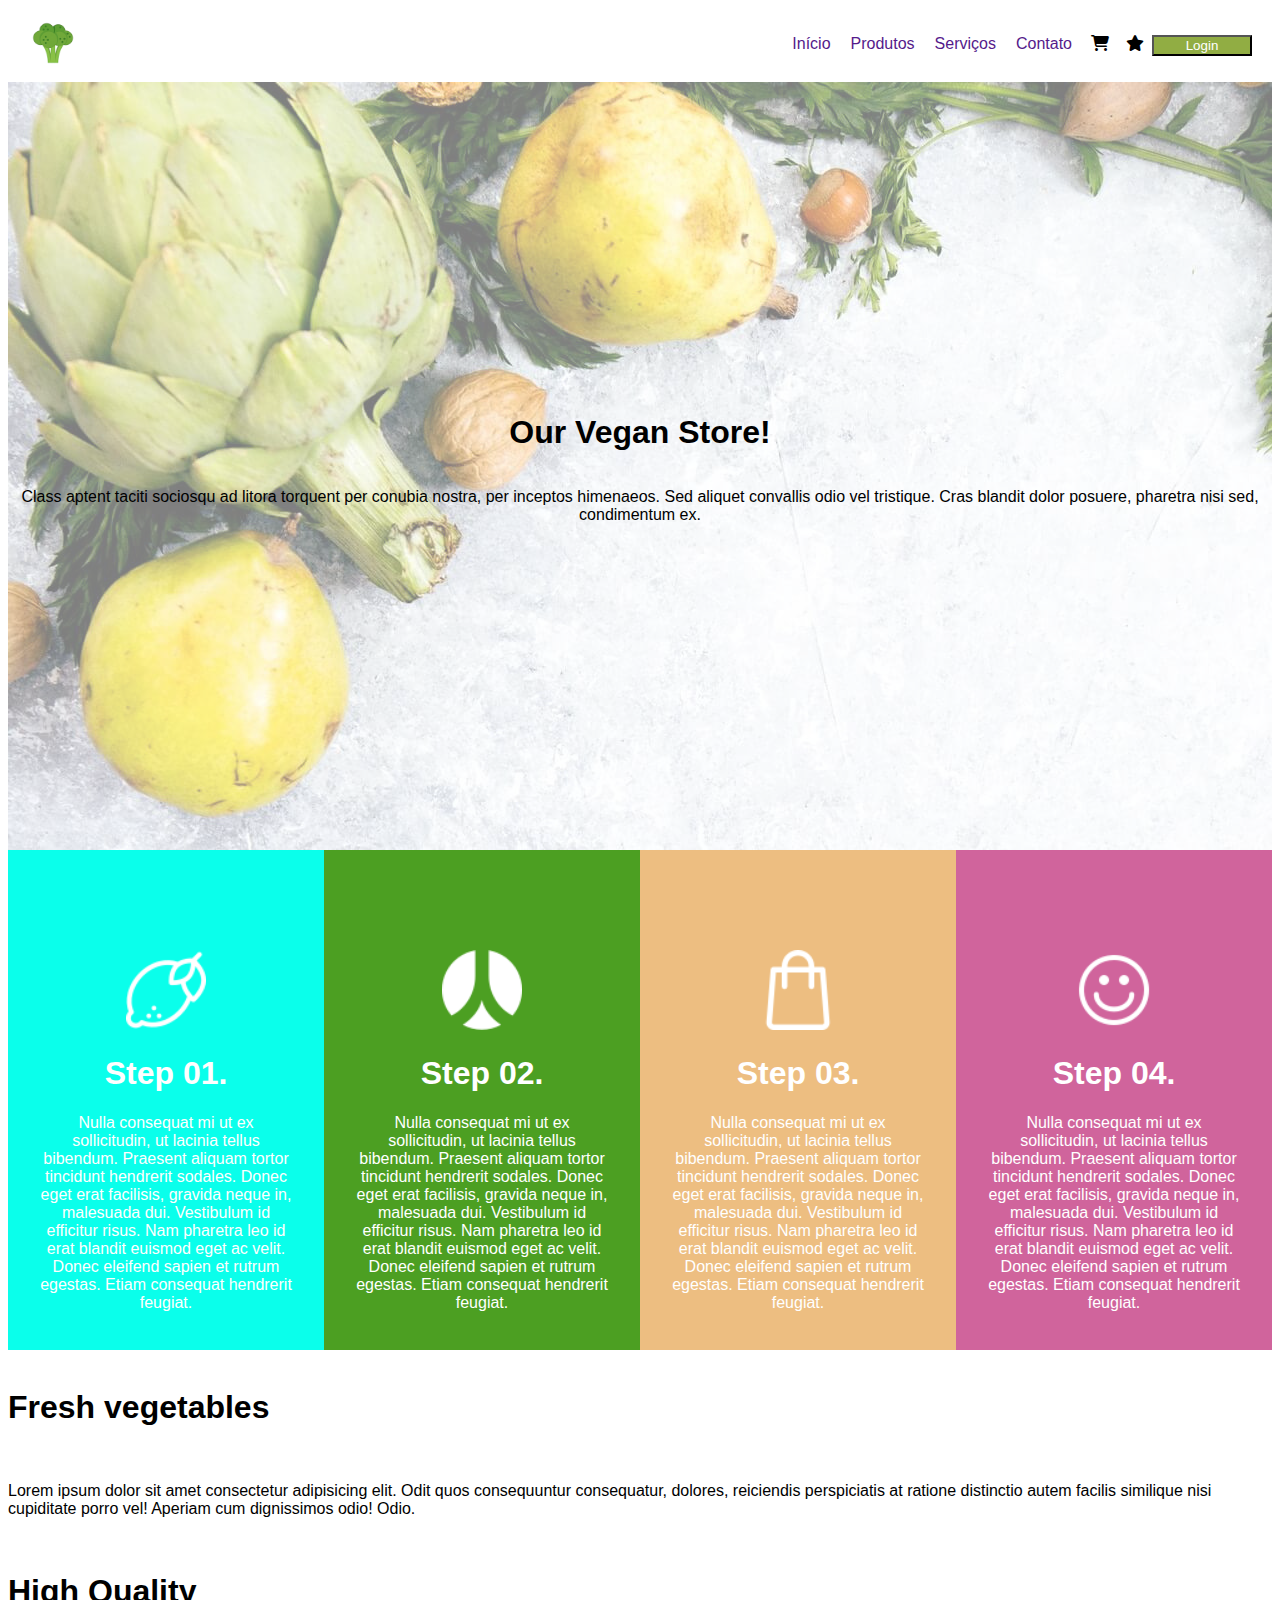
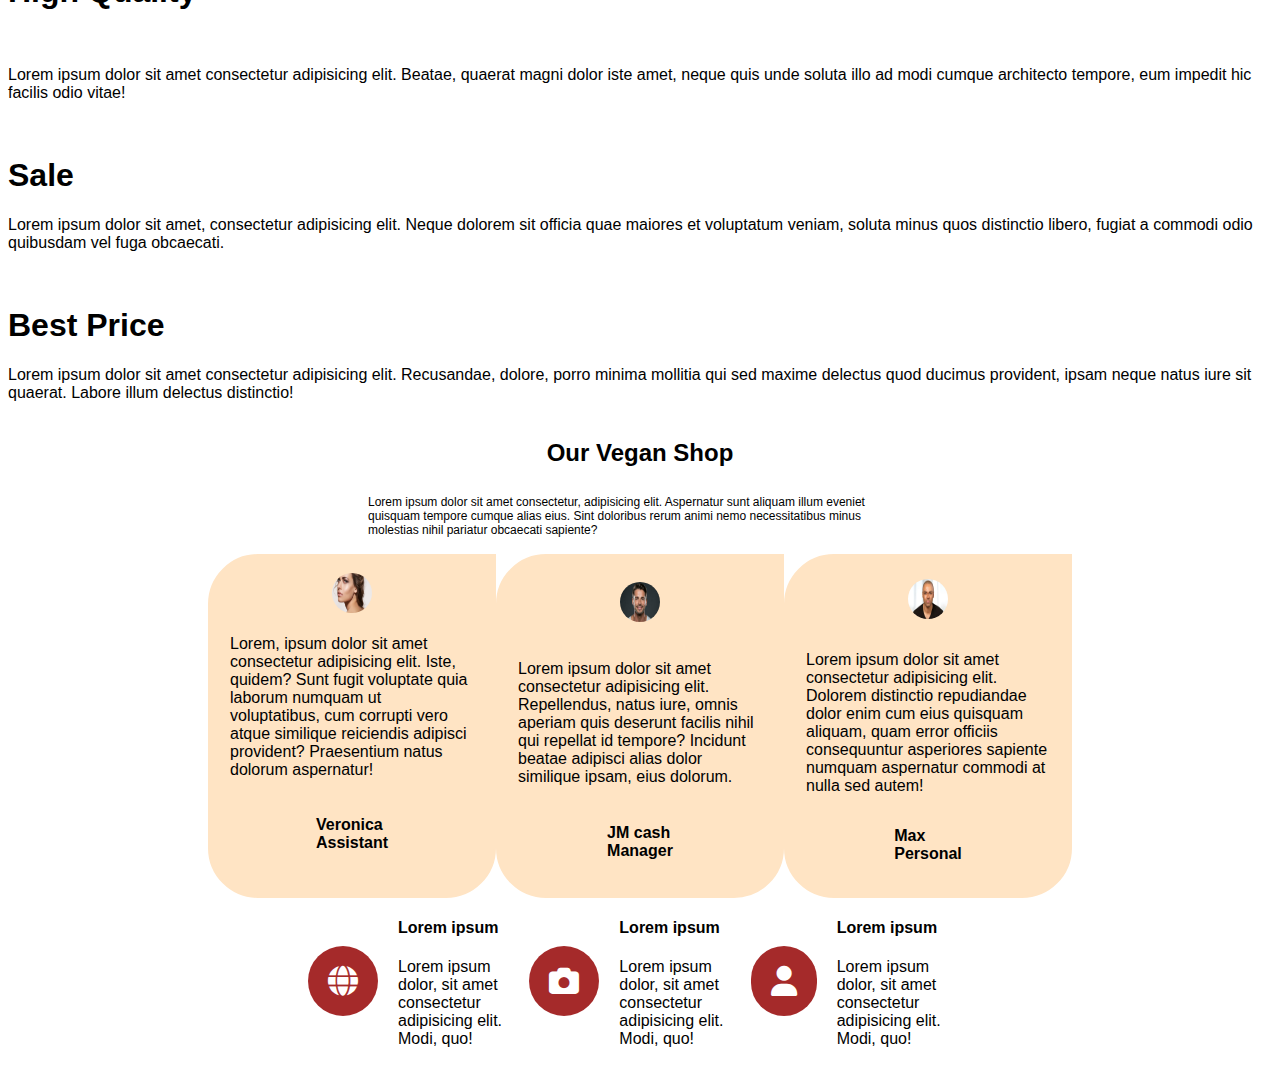
==== commit a2a04347: "cartoes de depoimentos adicionado" ====
--- a/index.html
+++ b/index.html
@@ -43,7 +43,7 @@
         <div class="card1">
             <div class="texto">
 
-               <img src="img/limao (1).png" alt="">
+                <img src="img/limao (1).png" alt="">
                 <h1>Step 01.</h1>
                 <p>Nulla consequat mi ut ex sollicitudin, ut lacinia tellus bibendum.
                     Praesent aliquam tortor tincidunt hendrerit sodales. Donec eget erat
@@ -198,19 +198,28 @@
                     <p>Lorem ipsum dolor, sit amet consectetur adipisicing elit. Modi, quo!</p>
                 </div>
             </div>
+            <div class="cartao">
+                <i class="fa-solid fa-camera"></i>
+                <div class="texto-cartao">
+                    <h4>Lorem ipsum</h4>
+                    <p>Lorem ipsum dolor, sit amet consectetur adipisicing elit. Modi, quo!</p>
+                </div>
+            </div>
+            <div class="cartao">
+                <i class="fa-solid fa-user"></i>
+                <div class="texto-cartao">
+                    <h4>Lorem ipsum</h4>
+                    <p>Lorem ipsum dolor, sit amet consectetur adipisicing elit. Modi, quo!</p>
+                </div>
+            </div>
         </div>
         <!-- final da parte de Adielson -->
-        <br><br><br><br><br><br><br><br><br><br><br><br><br><br><br><br><br><br><br><br>
     </section>
     <!-- Siga-nos -->
     <section class="siga-nos">
-        <img src="/assets/images/morango.jpg" alt="">
-        <div class="final">
-            <h2>Follow To Us</h2><br><br>
-            <p>Lorem ipsum dolor sit amet consectetur adipisicing elit. Ipsum ab maiores rerum earum voluptates eius
-                atque consequatur quaerat nesciunt voluptatem.</p>
-
-        </div>
+        <!-- Responsável: Ingrid -->
+        <!-- Inserir os elementos sem
+        a div chamada siga-nos -->
     </section>
 </body>
 
--- a/style.css
+++ b/style.css
@@ -1,213 +1,175 @@
  /*BARRA DE NAVEGAÇÃO*/
- .navegacao {
-     display: flex;
-     justify-content: space-between;
-     align-items: center;
-     padding: 10px 20px;
- }
+.navegacao{
+    display: flex;
+    justify-content: space-between;
+    align-items: center;
+    padding: 10px 20px;
+}
 
- .logo img {
-     width: 50px;
-     height: 50px;
- }
+.logo img{
+    width: 50px;
+    height: 50px;
+}
 
- .links {
-     display: flex;
- }
+.links{
+    display: flex;
+}
 
- .links button {
-     background-color: #91AD43;
-     color: #fff;
-     width: 100px;
- }
+.links button{
+    background-color: #91AD43;
+    color: #fff;
+    width: 100px;
+}
 
- .links a {
-     margin: 0 10px;
-     text-decoration: none;
- }
+.links a{
+    margin: 0 10px;
+    text-decoration: none;
+}
 
- .links .icones {
-     width: 70px;
-     display: flex;
-     justify-content: space-around;
- }
+.links .icones{
+    width: 70px;
+    display: flex;
+    justify-content: space-around;
+}
 
- /*BODY*/
- body {
-     font-family: sans-serif;
-     display: flex;
-     flex-direction: column
- }
+/*BODY*/
+body{font-family: sans-serif;
+display: flex;
+flex-direction: column}
 
 
 
- /*OUR VEGAN STORE*/
- .intro {
-     display: flex;
-     flex-direction: column;
-     justify-content: center;
-     align-items: center;
-     text-align: center;
-     background-color: rgb(70, 192, 64);
-     background-image: url(img/landing-background.png);
-     height: 60vw;
- }
+/*OUR VEGAN STORE*/
+.intro{
+    display: flex;
+    flex-direction: column;
+    justify-content: center;
+    align-items: center;
+    text-align: center;
+    background-color: rgb(70, 192, 64);
+    background-image: url(img/landing-background.png);
+    height: 60vw;
+}
 
- /*CARDS*/
+/*CARDS*/
 
- .cards {
-     display: flex;
-     flex-direction: row;
-     color: white;
-     justify-content: center;
-     font-family: sans-serif
- }
+.cards {
+    display: flex;
+    flex-direction: row;
+    color: white;
+    justify-content: center;
+    font-family: sans-serif
+}
 
- .card1 {
-     background-color: rgb(10, 255, 235);
-     width: 25vw;
-     text-align: center;
-     justify-content: center;
-     align-items: center;
- }
+.card1 {
+    background-color: rgb(10, 255, 235);
+    width: 25vw;
+    text-align: center;
+    justify-content: center;
+    align-items: center;
+}
 
- .card2 {
-     background-color: rgb(76, 159, 34);
-     width: 25vw;
-     text-align: center;
- }
+.card2 {
+    background-color: rgb(76, 159, 34);
+    width: 25vw;
+    text-align: center;
+}
 
- .card3 {
-     background-color: rgb(237, 190, 129);
-     width: 25vw;
-     text-align: center;
- }
+.card3 {
+    background-color: rgb(237, 190, 129);
+    width: 25vw;
+    text-align: center;
+}
 
- .card4 {
-     background-color: rgb(208, 100, 156);
-     width: 25vw;
-     text-align: center
- }
+.card4 {
+    background-color: rgb(208, 100, 156);
+    width: 25vw;
+    text-align: center
+}
 
- .texto {
-     margin-top: 100px;
-     width: 20vw;
-     height: 400px;
-     margin-left: auto;
-     margin-right: auto;
- }
+.texto{margin-top: 100px;
+width: 20vw;
+height: 400px;
+margin-left: auto;
+margin-right: auto;}
 
- .texto img {
-     width: 80px;
-     height: 80px;
- }
+.texto img{
+    width: 80px;
+    height: 80px;}
 
 
 
- /*Depoimentos */
- .comentarios {
-     display: flex;
-     flex-direction: column;
-     align-items: center;
-     padding: 5px 10px;
-     width: 250px;
-     background-color: bisque;
-     height: 300px;
-     justify-content: space-around;
-     border: 2px solid bisque;
-     padding: 15px 20px 25px 20px;
-     text-decoration: dashed;
-     border-top-left-radius: 50px;
-     border-bottom-left-radius: 50px;
-     border-bottom-right-radius: 50px;
-
+    /*Depoimentos */
+.comentarios{
+display: flex;
+flex-direction: column;
+ align-items: center;
+ padding: 5px 10px;
+width: 250px;
+background-color:bisque ;
+height: 300px;
+justify-content: space-around;
+border: 2px solid bisque;
+padding: 15px 20px 25px 20px;
+text-decoration:dashed ;
+border-top-left-radius: 50px;
+border-bottom-left-radius: 50px ;
+border-bottom-right-radius: 50px;
+        
  }
-
- .depoimentos {
-     display: flex;
-     justify-content: space-evenly;
-     margin: 0 200px;
- }
-
- .titulo {
-     display: flex;
-     flex-wrap: wrap;
-     margin: 0 350px;
-     padding: 5px 10px;
-     font-size: 12px;
-     font-family: 'Lucida Sans', 'Lucida Sans Regular', 'Lucida Grande', 'Lucida Sans Unicode', Geneva, Verdana, sans-serif;
-     justify-content: space-around;
- }
-
- .comentarios img {
-     width: 40px;
-     height: 40px;
-     border-radius: 50px;
- }
-
- .nome {
-     justify-content: space-evenly;
- }
-
- ul {
-     padding-inline-start: 0;
- }
-
- li {
-     list-style: none;
- }
-
- .siga-nos .final {
-     
-     width: 40%;
-     background-image: url(/assets/images/background-branco.jpg);
-     object-fit: cover;
-     padding-left: 70px;
-     padding-top: 250px;
-     padding-right: 100px;
-     background-repeat: no-repeat;
-     
-     
- }
-
- .siga-nos {
-     margin-top: 50px;
-     justify-content: space-between;
-     display: flex;
-     height: 472px;
-     object-fit: cover;
-     width: 100%;
+.depoimentos{
+display: flex;
+justify-content:space-evenly ;
+margin: 0 200px;
+}
+.titulo{
+display: flex;
+flex-wrap: wrap;
+margin: 0 350px;
+padding: 5px 10px;
+font-size: 12px;
+font-family: 'Lucida Sans', 'Lucida Sans Regular', 'Lucida Grande', 'Lucida Sans Unicode', Geneva, Verdana, sans-serif;
+justify-content: space-around;
+}
+.comentarios img{
+width: 40px;
+height: 40px;
+border-radius: 50px;
+}
+.nome{
+justify-content: space-evenly;
+    }
     
-     
-
-
- }
-
- .siga-nos img {
-    width: 100%;
-
+ul{
+ padding-inline-start: 0;
+    }
     
-
-
- }
 li{
         list-style: none;
     }
-    
+
+    /*cartoes-depoimentos */  
 .cartao{
     display: flex;
     align-items: center;
     width: 350px;
 }
-
 .cartao i{
     font-size: 30px;
+    align-items: center;
     padding: 20px;
     background-color: brown;
     color: white;
     border-radius: 50px;
+    
+}
+.cartoes-depoimentos{
+    display: flex;
+    align-items: center;
+    justify-content: space-evenly;
+    margin: 0 300px;
 }
 
 .texto-cartao{
     margin-left: 20px;
-}
+}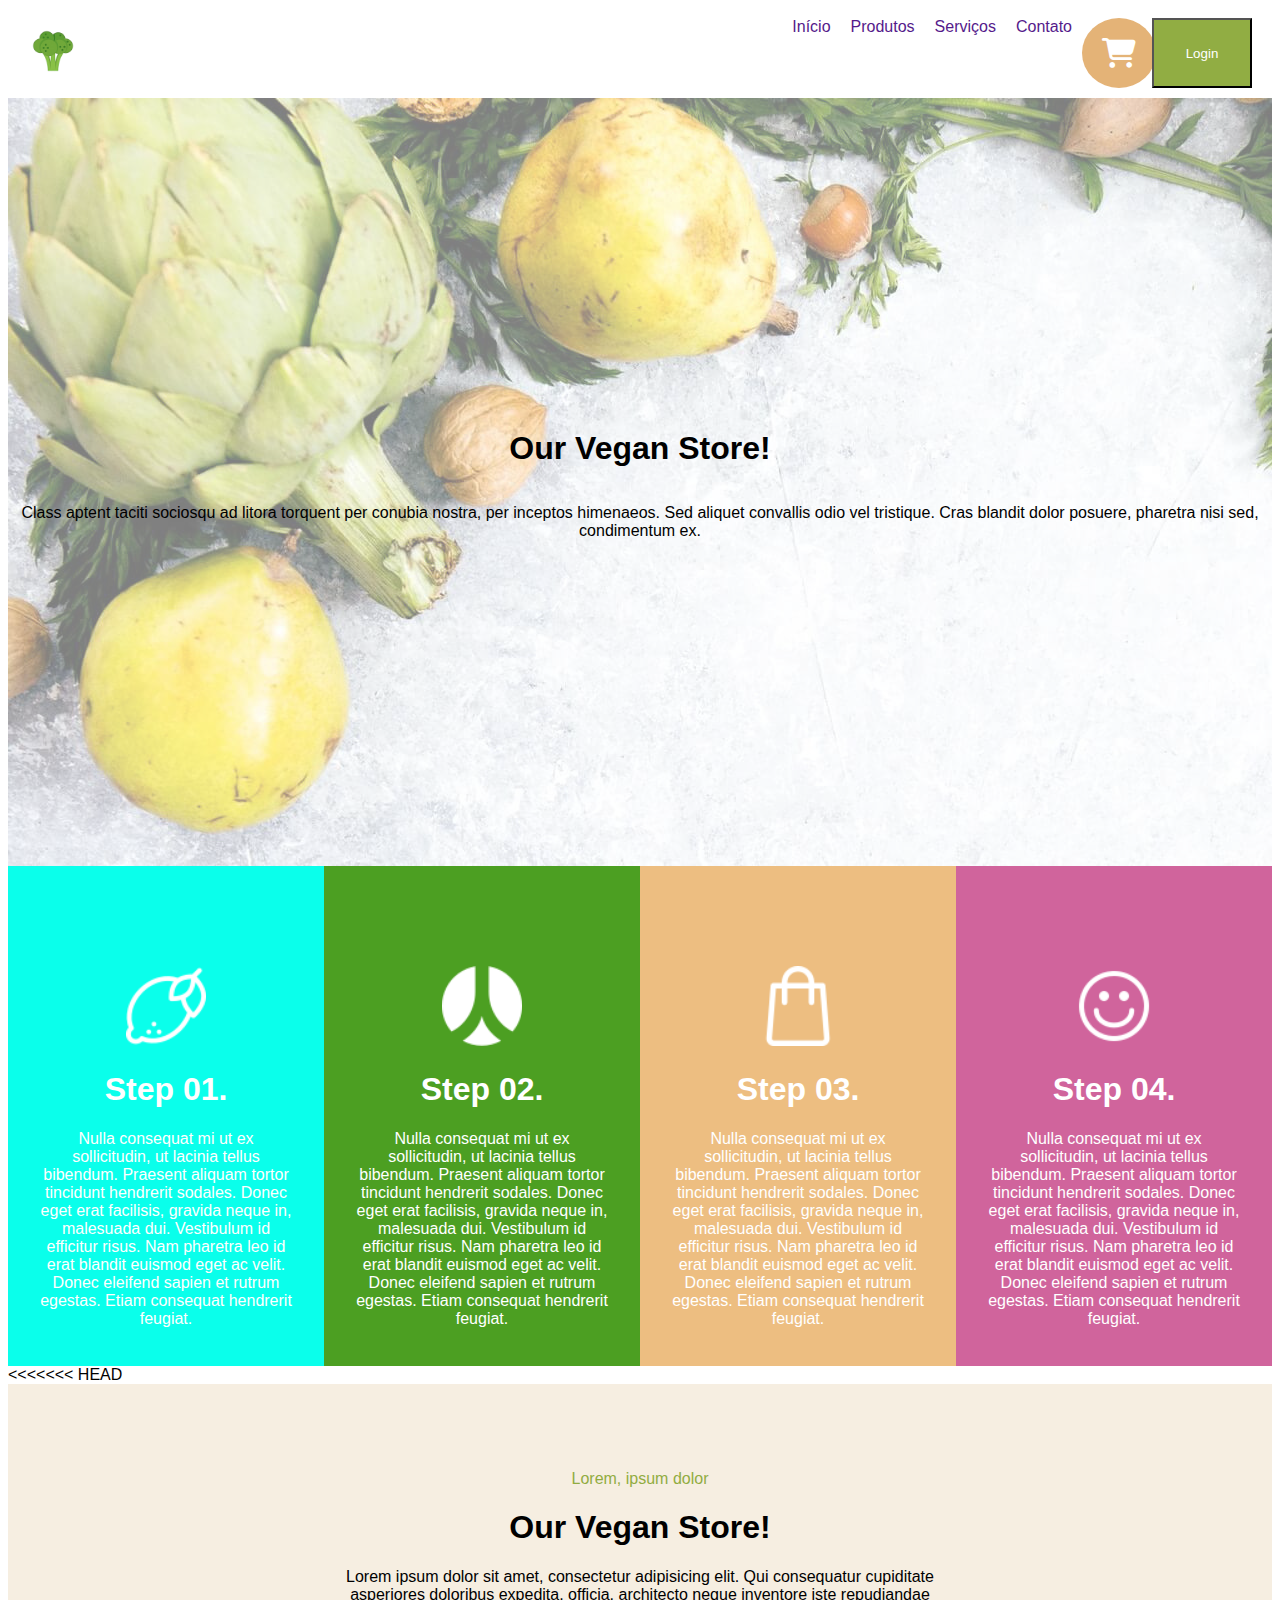
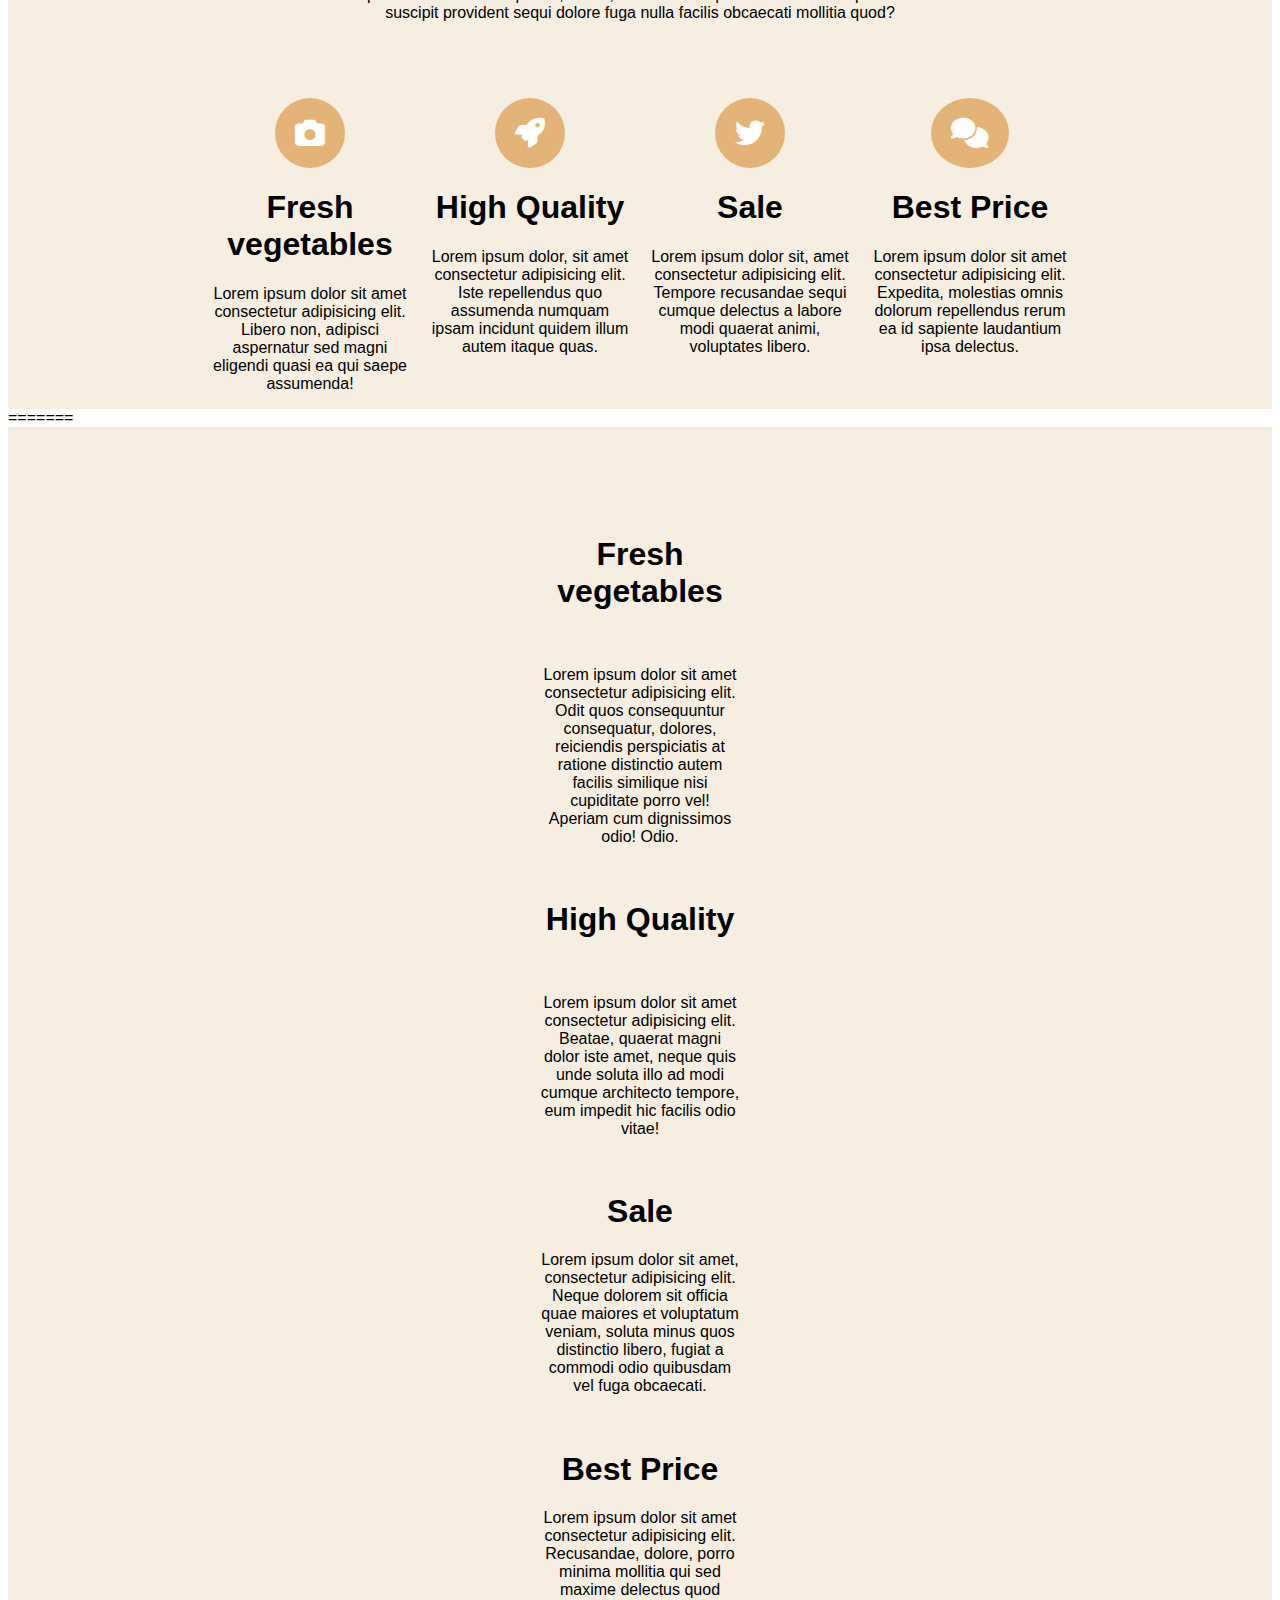
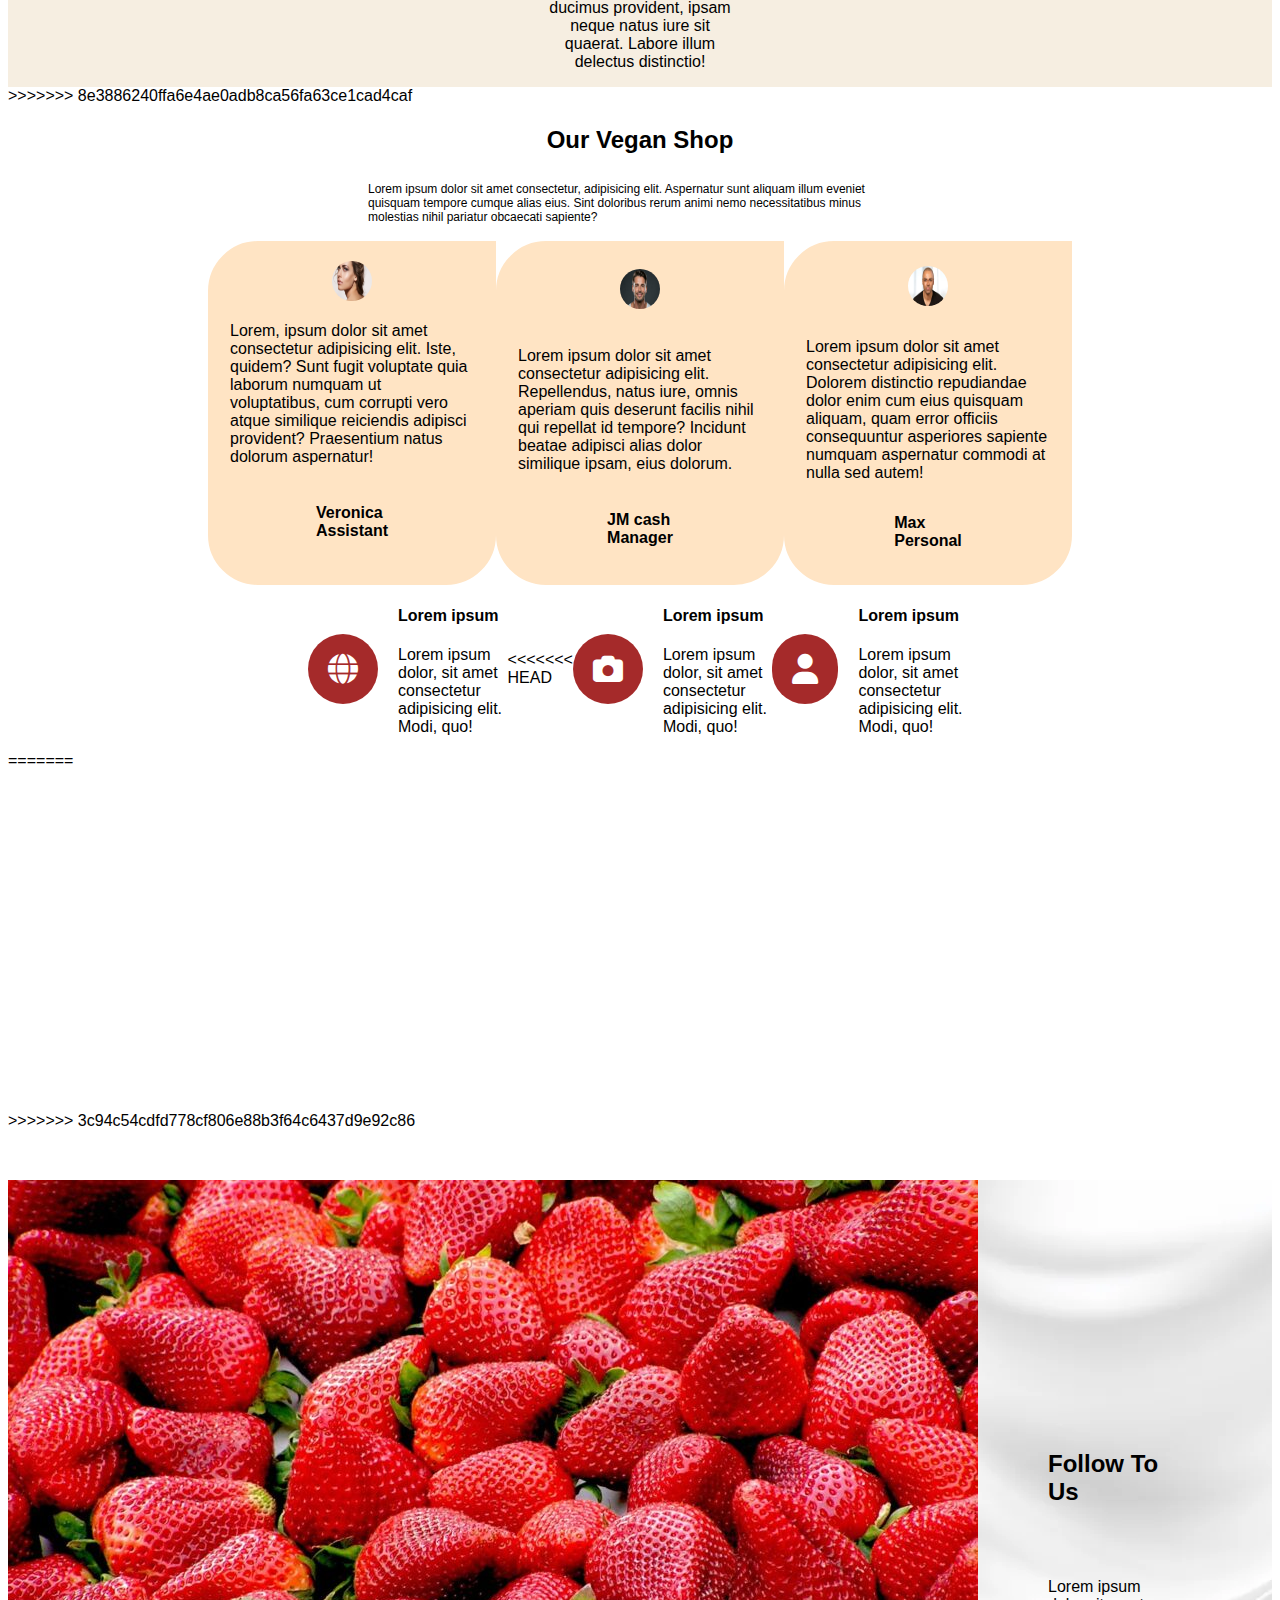
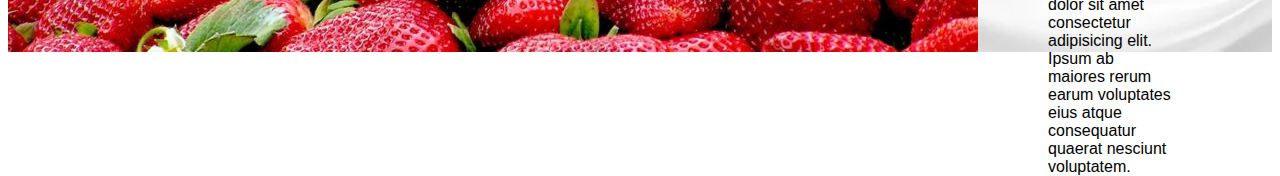
==== commit e8834b03: "cartoes de depoimentos adicionado" ====
--- a/index.html
+++ b/index.html
@@ -43,7 +43,7 @@
         <div class="card1">
             <div class="texto">
 
-                <img src="img/limao (1).png" alt="">
+               <img src="img/limao (1).png" alt="">
                 <h1>Step 01.</h1>
                 <p>Nulla consequat mi ut ex sollicitudin, ut lacinia tellus bibendum.
                     Praesent aliquam tortor tincidunt hendrerit sodales. Donec eget erat
@@ -98,6 +98,43 @@
     </section>
 
     <!-- Qualidades -->
+<<<<<<< HEAD
+
+      <section class="lista-vantagens">
+            <div class="inicio">
+                <p class="texto-verde">Lorem, ipsum dolor</p>
+                <h1>Our Vegan Store!</h1>
+                <p>Lorem ipsum dolor sit amet, consectetur adipisicing elit. Qui consequatur cupiditate asperiores doloribus expedita, officia, architecto neque inventore iste repudiandae suscipit provident sequi dolore fuga nulla facilis obcaecati mollitia quod?</p>
+            </div>
+            <div class="Qualidades">
+
+                <div class="vantagem">
+                 <i class="fa-solid fa-camera"></i>
+                     <h1>Fresh vegetables</h1>
+                     <p>Lorem ipsum dolor sit amet consectetur adipisicing elit. Libero non, adipisci aspernatur sed magni eligendi quasi ea qui saepe assumenda!</p>
+                 </div>
+         
+                 <div class="vantagem">
+                     <i class="fa-solid fa-rocket"></i>
+                     <h1>High Quality</h1>
+                     <p>Lorem ipsum dolor, sit amet consectetur adipisicing elit. Iste repellendus quo assumenda numquam ipsam incidunt quidem illum autem itaque quas.</p>
+                 </div>
+         
+                 <div class="vantagem">
+                    <i class="fa-brands fa-twitter"></i>
+                     <h1>Sale</h1>
+                     <p>Lorem ipsum dolor sit, amet consectetur adipisicing elit. Tempore recusandae sequi cumque delectus a labore modi quaerat animi, voluptates libero.</p>
+                 </div>
+         
+                 <div class="vantagem">
+                     <i class="fa-solid fa-comments"></i>
+                     <h1>Best Price</h1>
+                     <p>Lorem ipsum dolor sit amet consectetur adipisicing elit. Expedita, molestias omnis dolorum repellendus rerum ea id sapiente laudantium ipsa delectus.</p>
+                 </div>
+            </div>
+    
+      </section>
+=======
     <section class="lista-vantagens">
         <div class="vantagem">
             <img src="" alt="">
@@ -128,6 +165,7 @@
         </div>
     </section>
 
+>>>>>>> 8e3886240ffa6e4ae0adb8ca56fa63ce1cad4caf
     <!-- Depoimentos -->
     <section class="sessao-depoimentos">
         <div class="titulo">
@@ -198,6 +236,7 @@
                     <p>Lorem ipsum dolor, sit amet consectetur adipisicing elit. Modi, quo!</p>
                 </div>
             </div>
+<<<<<<< HEAD
             <div class="cartao">
                 <i class="fa-solid fa-camera"></i>
                 <div class="texto-cartao">
@@ -214,12 +253,21 @@
             </div>
         </div>
         <!-- final da parte de Adielson -->
+=======
+        </div>
+        <!-- final da parte de Adielson -->
+        <br><br><br><br><br><br><br><br><br><br><br><br><br><br><br><br><br><br><br><br>
+>>>>>>> 3c94c54cdfd778cf806e88b3f64c6437d9e92c86
     </section>
     <!-- Siga-nos -->
     <section class="siga-nos">
-        <!-- Responsável: Ingrid -->
-        <!-- Inserir os elementos sem
-        a div chamada siga-nos -->
+        <img src="/assets/images/morango.jpg" alt="">
+        <div class="final">
+            <h2>Follow To Us</h2><br><br>
+            <p>Lorem ipsum dolor sit amet consectetur adipisicing elit. Ipsum ab maiores rerum earum voluptates eius
+                atque consequatur quaerat nesciunt voluptatem.</p>
+
+        </div>
     </section>
 </body>
 
--- a/style.css
+++ b/style.css
@@ -1,72 +1,215 @@
  /*BARRA DE NAVEGAÇÃO*/
-.navegacao{
+ .navegacao {
+     display: flex;
+     justify-content: space-between;
+     align-items: center;
+     padding: 10px 20px;
+ }
+
+ .logo img {
+     width: 50px;
+     height: 50px;
+ }
+
+ .links {
+     display: flex;
+ }
+
+ .links button {
+     background-color: #91AD43;
+     color: #fff;
+     width: 100px;
+ }
+
+ .links a {
+     margin: 0 10px;
+     text-decoration: none;
+ }
+
+ .links .icones {
+     width: 70px;
+     display: flex;
+     justify-content: space-around;
+ }
+
+ /*BODY*/
+ body {
+     font-family: sans-serif;
+     display: flex;
+     flex-direction: column
+ }
+
+
+
+ /*OUR VEGAN STORE*/
+ .intro {
+     display: flex;
+     flex-direction: column;
+     justify-content: center;
+     align-items: center;
+     text-align: center;
+     background-color: rgb(70, 192, 64);
+     background-image: url(img/landing-background.png);
+     height: 60vw;
+ }
+
+ /*CARDS*/
+
+ .cards {
+     display: flex;
+     flex-direction: row;
+     color: white;
+     justify-content: center;
+     font-family: sans-serif
+ }
+
+ .card1 {
+     background-color: rgb(10, 255, 235);
+     width: 25vw;
+     text-align: center;
+     justify-content: center;
+     align-items: center;
+ }
+
+ .card2 {
+     background-color: rgb(76, 159, 34);
+     width: 25vw;
+     text-align: center;
+ }
+
+ .card3 {
+     background-color: rgb(237, 190, 129);
+     width: 25vw;
+     text-align: center;
+ }
+
+ .card4 {
+     background-color: rgb(208, 100, 156);
+     width: 25vw;
+     text-align: center
+ }
+
+ .texto {
+     margin-top: 100px;
+     width: 20vw;
+     height: 400px;
+     margin-left: auto;
+     margin-right: auto;
+ }
+
+ .texto img {
+     width: 80px;
+     height: 80px;
+ }
+
+
+
+ /*Depoimentos */
+ .comentarios {
+     display: flex;
+     flex-direction: column;
+     align-items: center;
+     padding: 5px 10px;
+     width: 250px;
+     background-color: bisque;
+     height: 300px;
+     justify-content: space-around;
+     border: 2px solid bisque;
+     padding: 15px 20px 25px 20px;
+     text-decoration: dashed;
+     border-top-left-radius: 50px;
+     border-bottom-left-radius: 50px;
+     border-bottom-right-radius: 50px;
+
+ }
+
+ .depoimentos {
+     display: flex;
+     justify-content: space-evenly;
+     margin: 0 200px;
+ }
+
+ .titulo {
+     display: flex;
+     flex-wrap: wrap;
+     margin: 0 350px;
+     padding: 5px 10px;
+     font-size: 12px;
+     font-family: 'Lucida Sans', 'Lucida Sans Regular', 'Lucida Grande', 'Lucida Sans Unicode', Geneva, Verdana, sans-serif;
+     justify-content: space-around;
+ }
+
+ .comentarios img {
+     width: 40px;
+     height: 40px;
+     border-radius: 50px;
+ }
+
+ .nome {
+     justify-content: space-evenly;
+ }
+
+ ul {
+     padding-inline-start: 0;
+ }
+
+ li {
+     list-style: none;
+ }
+
+ .siga-nos .final {
+     
+     width: 40%;
+     background-image: url(/assets/images/background-branco.jpg);
+     object-fit: cover;
+     padding-left: 70px;
+     padding-top: 250px;
+     padding-right: 100px;
+     background-repeat: no-repeat;
+     
+     
+ }
+
+ .siga-nos {
+     margin-top: 50px;
+     justify-content: space-between;
+     display: flex;
+     height: 472px;
+     object-fit: cover;
+     width: 100%;
+    
+     
+
+
+ }
+
+ .siga-nos img {
+    width: 100%;
+
+    
+
+
+ }
+li{
+        list-style: none;
+    }
+    
+.cartao{
     display: flex;
-    justify-content: space-between;
-    align-items: center;
-    padding: 10px 20px;
-}
-
-.logo img{
-    width: 50px;
-    height: 50px;
-}
-
-.links{
-    display: flex;
-}
-
-.links button{
-    background-color: #91AD43;
-    color: #fff;
-    width: 100px;
-}
-
-.links a{
-    margin: 0 10px;
-    text-decoration: none;
-}
-
-.links .icones{
-    width: 70px;
-    display: flex;
-    justify-content: space-around;
-}
-
-/*BODY*/
-body{font-family: sans-serif;
-display: flex;
-flex-direction: column}
-
-
-
-/*OUR VEGAN STORE*/
-.intro{
-    display: flex;
-    flex-direction: column;
-    justify-content: center;
-    align-items: center;
-    text-align: center;
-    background-color: rgb(70, 192, 64);
-    background-image: url(img/landing-background.png);
-    height: 60vw;
-}
-
-/*CARDS*/
-
-.cards {
-    display: flex;
-    flex-direction: row;
+    align-items: center;
+    width: 350px;
+}
+
+.cartao i{
+    font-size: 30px;
+    padding: 20px;
+    background-color: brown;
     color: white;
-    justify-content: center;
-    font-family: sans-serif
-}
-
-.card1 {
-    background-color: rgb(10, 255, 235);
-    width: 25vw;
-    text-align: center;
-    justify-content: center;
-    align-items: center;
+    border-radius: 50px;
+}
+
+.texto-cartao{
+    margin-left: 20px;
 }
 
 .card2 {
@@ -97,44 +240,58 @@
     width: 80px;
     height: 80px;}
 
-
-
-    /*Depoimentos */
-.comentarios{
-display: flex;
-flex-direction: column;
- align-items: center;
- padding: 5px 10px;
-width: 250px;
-background-color:bisque ;
-height: 300px;
-justify-content: space-around;
-border: 2px solid bisque;
-padding: 15px 20px 25px 20px;
-text-decoration:dashed ;
-border-top-left-radius: 50px;
-border-bottom-left-radius: 50px ;
-border-bottom-right-radius: 50px;
-        
- }
-.depoimentos{
-display: flex;
-justify-content:space-evenly ;
-margin: 0 200px;
-}
-.titulo{
-display: flex;
-flex-wrap: wrap;
-margin: 0 350px;
-padding: 5px 10px;
-font-size: 12px;
-font-family: 'Lucida Sans', 'Lucida Sans Regular', 'Lucida Grande', 'Lucida Sans Unicode', Geneva, Verdana, sans-serif;
-justify-content: space-around;
-}
-.comentarios img{
-width: 40px;
-height: 40px;
-border-radius: 50px;
+/*lista-vantagens*/
+
+.lista-vantagens{
+    background-color: #F6EEE1;
+    display: flex;
+    flex-direction: column;
+    text-align: center;
+    justify-content: center;
+    align-items: center;
+    padding-top: 70px;
+}
+
+.fa-solid{
+    color: #fff;
+    border-radius: 100%;
+    background-color: #E4B377;
+    padding: 20px;
+    justify-content: center;
+    align-items: center;
+    font-size: 30px;
+}
+
+.fa-brands{
+    color: #fff;
+    border-radius: 100%;
+    background-color: #E4B377;
+    padding: 20px;
+    justify-content: center;
+    align-items: center;
+    font-size: 30px;
+}
+.Qualidades{
+    display:flex;
+    flex-direction: row;
+    margin-top: 60px;
+}
+
+.vantagem{
+    border-collapse: collapse;
+    width: 200px;
+    margin-left: 10px;
+    margin-right: 10px;
+}
+
+.inicio{
+    text-align: center;
+    word-wrap: break-word;
+    width: 50%;
+}
+
+.texto-verde{
+    color: #91AC41;
 }
 .nome{
 justify-content: space-evenly;
@@ -172,4 +329,4 @@
 
 .texto-cartao{
     margin-left: 20px;
-}+}
